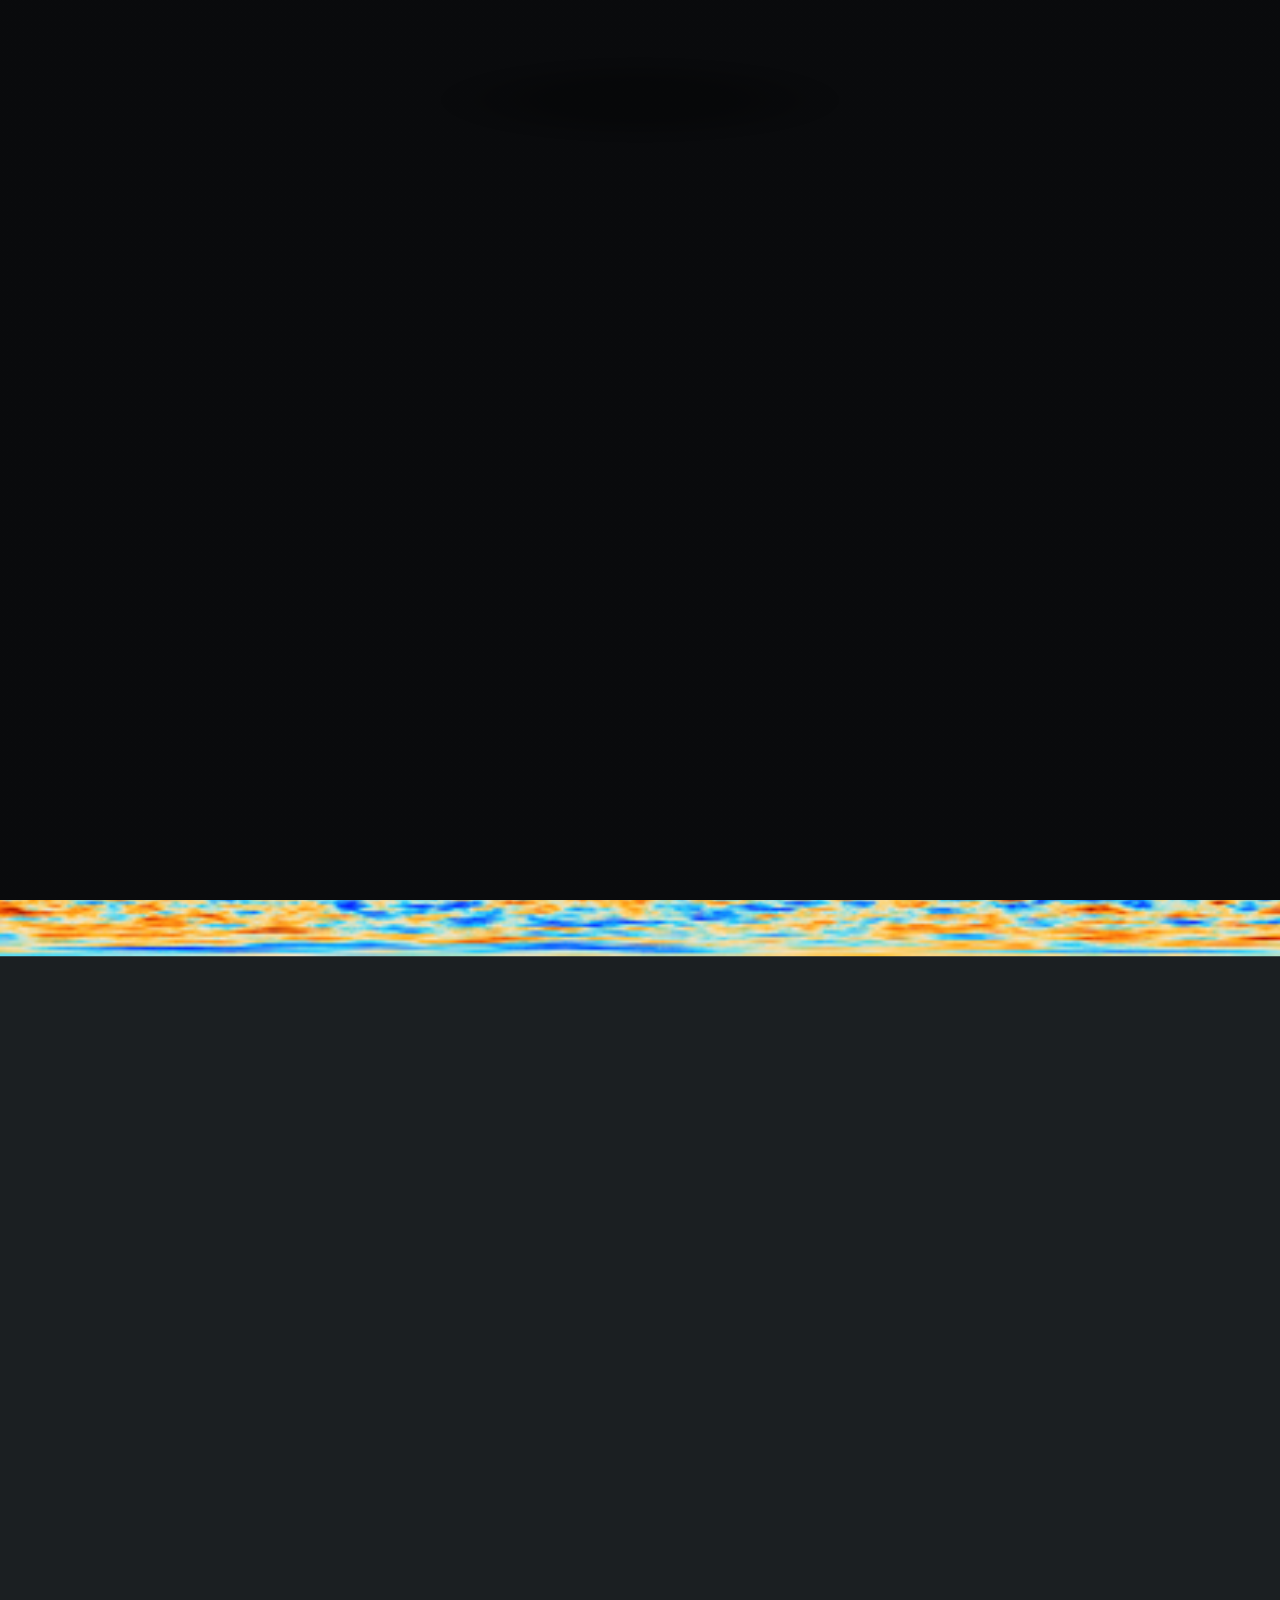
==== index.html @ 03a14742 "fix desciptions" ====
<!DOCTYPE HTML>
<!--
	Dimension by HTML5 UP
	html5up.net | @ajlkn
	Free for personal and commercial use under the CCA 3.0 license (html5up.net/license)
-->
<html>
	<!-- 	This is the "Head" of the HTML document.
		It contains information that isn't displayed on the actual page, but is useful
		for the web browser when loading the page	
	-->
	<head>
		<!-- This is the title of the page. It is the text that appears inside this pages tab in your web browser -->
		<title>Ben Sherwin</title>
		<meta charset="utf-8" />
		<meta name="viewport" content="width=device-width, initial-scale=1, user-scalable=no" />
		<!-- 	This links to this page's CSS, which is contained in the folder assets/css and the file main.css.
			 If you want to edit the styling of this page, you should edit the file assets/css/main.css
			 If you have a new CSS file you'd like to add with custom styling, you should link to it here using:
			 <link rel="stylesheet" href="assets/css/my-new-css-file.css"/> 
		-->
		<link rel="stylesheet" href="assets/css/main.css" />
		<!-- 	In the case that the user's browser does not support JavaScript (unlikely, but possible), the page
			will load a separate set of CSS stylings from the file assets/css/noscript.css
			Any HTML contained inside <noscript></noscript> tags will be loaded in the event that JavaScript is not
			available. 
		-->
		<noscript><link rel="stylesheet" href="assets/css/noscript.css" /></noscript>
	</head>
	<!-- The body is the location where your site's content will go -->
	<body class="is-preload">

			<!-- This "div" wraps around all of our content and just changes how things are layed out -->
			<div id="wrapper">

					<!-- This is where the content that appears on page load exists -->
					<header id="header">
						<!-- This is the main content of the front page -->
						<div class="content">
							<div class="inner">
								<!-- Here is a heading where you can put your name -->
								<h1>
									Ben Sherwin
								</h1>
								<!-- 	Here is an image where you can put a picture of you. 
									You can change the width and height attributes below to change how large
									your image is.

									Try adding "border-radius: 50%;" to the style attribute.
								-->
								<img src="images/ben-sherwin_profilephoto.jpg" style="width:280px; height:280px; object-fit: cover;">
								<!-- 	Here is a paragraph where you can put your position and institution, or
									a short line about yourself.
								-->
								<p>
									Physics PhD Student <br> Stanford University
								</p>
								<!-- Here is a paragraph where you can put a link to your CV -->
								<p>
									<!-- Note you will want to change where this points to! -->
									<a href="Mid_Grad_School_CV_Feb26.pdf" target="_blank">Curriculum Vitae</a>
								</p>
							</div>
						</div>
						<!-- This is the navigation menu -->
						<nav>
							<!-- This element makes an "Unordered List" -->
							<ul>
								<!-- This is a "List Item" -->
								<li>
									<!-- 	Note that this links to #about, which will move the page to wherever
										the element with the id "about" exists.
									-->
									<a href="#about">About Me</a>
								</li>
								<li>
									<a href="#research">Research</a>
								</li>
								<li>
									<a href="#community">Community</a>
								</li>
								<li>
									<a href="#contact">Contact</a>
								</li>
								<!-- 	You can add another button to your navigation menu by adding
									another List Item with a link inside of it.
								-->
								<!-- <li>
									<a href="images/Astronomy.jpg">My CV</a>
								</li> -->
							</ul>
						</nav>
					</header>

					<!-- These are the "cards" that appear when you click the buttons on the main page -->
					<div id="main">
						<!-- 	Here is the "About Me" card. Note it has the id "about", which the previous 
							button links to.
						-->
						<article id="about">
							<h2 class="major">About Me</h2>
							<!-- Here is an image that you can customize for this page -->
							<!-- <span class="image main">
								<img src="images/pic01.jpg" alt=""/>
							</span>
							<!-- Here are three paragraphs where you can fill out information about yourself -->
							<p>
								<!-- Items contained in <b> tags are bolded! -->
								<u><b>Education:</b></u>
								<br>
								Stanford University <br>
								&emsp; &emsp; PhD in Physics (expected 2029) <br>
								&emsp; &emsp; NSF Graduate Research Fellow <br>
								University of Florida <br>
								&emsp; &emsp; Bachelor of Science in Physics, Astrophysics, and Mathematics (2024)<br>
								&emsp; &emsp; <i>magna cum laude</i>
							</p>
							<p>
								<u><b>Research Interests: </b> </u>
								<br> Broadly speaking, I am interested in theoretical and observational cosmology. 
								My primary focus is combining information from the Cosmic Microwave Background (early Universe) with surveys of large-scale structure (late Universe).
								I am a member of the Large Synoptic Survey Telescope (LSST) Dark Energy Science Collaboration. 
							</p>
							<p>
								 <u><b>Publications:</b> </u> <br> 
								<a href="https://scholar.google.com/citations?user=dVmUrdkAAAAJ&hl=en&oi=ao"> Google Scholar</a>
							</p>
							<p>
								<u><b>About Me: </b> </u>
								<br>
								I am a Florida native, born and raised in Tampa, FL. After graduating high school, my identical twin brother and I moved to Gainesville, FL and attended the University of Florida (Go Gators!). 
								At UF, I was a Platinum Presidential Scholar, triple majored in physics, astrophysics, mathematics, and minored in theater. 
								My interest in cosmology formed by researching higher-order statistics for galaxy clustering with Prof. Zack Slepian at UF and spending a summer researching reionization with Prof. John Wise at Georgia Tech.
								
								<p>
								Following my graduation at UF in 2024, I traveled across the country to the other "Bay Area" to attend Stanford University, where I am now working towards my PhD in Physics. 
								I am proud to be a member of the Kavli Institute for Particle Astrophysics and Cosmology (KIPAC), the greatest place in the world to be doing astrophysics (I'm not biased!).
								Outside of work, I love watching the latest movies in theaters, seeing musicals and plays, exploring San Francisco, and solving crossword puzzles. 
								My go-to fun fact is that not only am I a twin, but also both of my parents are!
								</p>
								
								<p>
								If you are interested in working with me or would just like to chat, feel free to reach out!
								</p>
							</p>
						</article>

						<!-- Here is the "Research" card. -->
						<article id="research">
							<h2 class="major">Research</h2>
							
							<p>
								<!-- 	A <br> tag puts in a break so that the text that follows it displays on
									the next line.
								-->
								<u><b>Photometric Redshift Requirements for CMB Lensing x Lyman Break Galaxies</b></u>
								<br>
								 LSST has very strict requirements for photo-z calibration at low redshifts because decades of work have led to very good constraints and modeling at low redshifts. 
								 Higher-redshift cosmology is relatively unconstrained, however, and we can likely still get very interesting science out with relaxed photo-z calibration. 
								 Just how much we can relax our photo-z requirements is still unknown. 
								 The answer to this question will be very impactful for planning out future Lyman Break Galaxies analyses with LSST.
 
								<span class="image main">
								<img src="images/LBG.jpg" alt=""/>
								</span>
							</p>
							<p>
								<u><b>Modified 3x2 Point Analysis</b></u>
								<br>
								The standard 3×2 point analysis combines galaxies into broad lens and source samples and correlates each possible combination of samples (lens-lens, lens-source, source-source).
								By instead splitting galaxies by properties like color or luminosity before the 3×2 analysis, we may break degeneracies and gain extra constraining power.
								Testing how much this improves cosmological information will help guide future LSST large-scale structure analyses.
								<span class="image main">
								<img src="images/3x2.jpg" alt=""/>
								</span>
							</p>
						</article>

						<!-- Here is the "Community" card. -->
						<article id="community">
							<h2 class="major">Community</h2>
							
							<p>
								<u><b>Teaching:</b></u>
								<br>
								<ul>
  								<li>I taught Physics 44 (Electricity and Magnetism Lab) and Physics 16 (The Origin and Development of the Cosmos) and received teaching evaluation socres of 4.7/5 and 5/5, respectively.</li>
  								<li>I mentored Stanford undergraduates through the Directed Reading Program. In this program, I helped students understand a cosmology paper (DESI DR2 BAO results) and gave lectures about introductory cosmology.   </li>
								</ul>
	
							</p>
							<p>
								<u><b>Leadership/Outreach:</b></u>
								<br>
								<ul>
									<li>I am an executive member of the Graduate Students of Applied Physics and Physics organization, where I create social events for students.</li>
									<li>I am a tour guide for SLAC National Accelerator Laboratory, where I give public and educational tours.</li>
									<li>I am an author for Astrobites <a href="https://astrobites.org/"></a>, where I write posts that explain astrophysics papers at an undergradute level.</li>
								</ul>
								
							</p>
							<p>
								<u><b>Equity & Inclusion:</b></u>
								<br>
								<ul>
									<li>I am the program manager of <a href="https://physics.stanford.edu/about/inclusion/stanford-pie">Stanford PIE</a> (Physics Inclusion and Equity), a program that assists underpriviledged undergraduates applying to graduate school.</li>
									<li>I served on a panel for Ethics in Physics, where I discussed multifaceted issues in physics.</li>
									<li>I am part of the <a href="https://prescientist.org/">Letters to a Pre-Scientist program</a>, where I write letters to elementary school students to encourage them to pursue STEM careers.</li>
								</ul>
							</p>
							<span class="image main">
							<img src="images/LN2.jpeg" alt="LN2" width="600" height="800"/>
							</span>
						</article>

						<!-- Here is a the "Contact" card. -->
						<article id="contact">
							<h2 class="major">Contact</h2>
							<p> 
								<u><b>Email:</b></u> sherwinb@stanford.edu
							</p>

							<!-- 	Here are the fancy icons that link to your social media.
								These icons are rendered using Font Awesome fonts, and you can find more icons
								here: https://fontawesome.com/icons
							-->
							<ul class="icons">
								<!-- The Instagram icon -->
								<li>
									<a href="https://www.instagram.com/bsherwin51/" class="icon fa-instagram">
										<span class="label">Instagram</span>
									</a>
								</li>
								<!-- The GitHub icon -->
								<li>
									<a href="https://github.com/bsherwin51" class="icon fa-github">
										<span class="label">GitHub</span>
									</a>
								</li>
								<!-- The Linkedin icon -->
								<li>
									<a href="https://www.linkedin.com/in/ben-sherwin/" class="icon fa-linkedin-square">
										<span class="label">Linkedin</span>
									</a>
								</li>
								<!-- The Email icon -->
								<li>
									<a href="mailto:sherwinb@stanford.edu" class="icon fa-envelope">
										<span class="label">Email</span>
									</a>
								</li>
								<!-- 	We can add a new icon by searching on the Font Awesome website
									for the correct class name and inserting it as a new list item.

									We found "envelope" here: https://fontawesome.com/icons/envelope
								-->
								<!-- <li>
									<a href="#" class="icon fa-envelope">
										<span class="label">Email</span>
									</a>
								</li> -->
							</ul>
						</article>
					</div>

					<!-- This is the footer that appears at the bottom of the page -->
					<footer id="footer">
						<!-- 	You can change "Untitled" to your name to show everyone that
							this is your work.
						-->
						<p class="copyright">&copy; Ben Sherwin Design: <a href="https://html5up.net">HTML5 UP</a>.</p>
					</footer>

			</div>

			<!--	This is the background image of the site.
				All configuration of the background is done with CSS.
				Look in the file assets/css/main.css and search for "#bg" to
				see how this element is styled. Look for comments pointing 
				to where you can set a new background image.
			-->
			<div id="bg"></div>

			<!-- Scripts -->
			<script src="assets/js/jquery.min.js"></script>
			<script src="assets/js/browser.min.js"></script>
			<script src="assets/js/breakpoints.min.js"></script>
			<script src="assets/js/util.js"></script>
			<script src="assets/js/main.js"></script>

	</body>
</html>
---- assets/css/main.css ----
/* This is where the Font Awesome fonts come from */
@import url(font-awesome.min.css);
@import url("https://fonts.googleapis.com/css?family=Source+Sans+Pro:300italic,600italic,300,600");

/*
	Dimension by HTML5 UP
	html5up.net | @ajlkn
	Free for personal and commercial use under the CCA 3.0 license (html5up.net/license)
*/

html, body, div, span, applet, object,
iframe, h1, h2, h3, h4, h5, h6, p, blockquote,
pre, a, abbr, acronym, address, big, cite,
code, del, dfn, em, img, ins, kbd, q, s, samp,
small, strike, strong, sub, sup, tt, var, b,
u, i, center, dl, dt, dd, ol, ul, li, fieldset,
form, label, legend, table, caption, tbody,
tfoot, thead, tr, th, td, article, aside,
canvas, details, embed, figure, figcaption,
footer, header, hgroup, menu, nav, output, ruby,
section, summary, time, mark, audio, video {
	margin: 0;
	padding: 0;
	border: 0;
	font-size: 100%;
	font: inherit;
	vertical-align: baseline;}

article, aside, details, figcaption, figure,
footer, header, hgroup, menu, nav, section {
	display: block;}

body {
	line-height: 1;
}

ol, ul {
	list-style: none;
}

blockquote, q {
	quotes: none;
}

	blockquote:before, blockquote:after, q:before, q:after {
		content: '';
		content: none;
	}

table {
	border-collapse: collapse;
	border-spacing: 0;
}

body {
	-webkit-text-size-adjust: none;
}

mark {
	background-color: transparent;
	color: inherit;
}

input::-moz-focus-inner {
	border: 0;
	padding: 0;
}

input, select, textarea {
	-moz-appearance: none;
	-webkit-appearance: none;
	-ms-appearance: none;
	appearance: none;
}

@-ms-viewport {
	width: device-width;
}

@media screen and (max-width: 480px) {

	html, body {
		min-width: 320px;
	}

}

html {
	box-sizing: border-box;
}

*, *:before, *:after {
	box-sizing: inherit;
}

body {
	background: #1b1f22;
}

	body.is-preload *, body.is-preload *:before, body.is-preload *:after {
		-moz-animation: none !important;
		-webkit-animation: none !important;
		-ms-animation: none !important;
		animation: none !important;
		-moz-transition: none !important;
		-webkit-transition: none !important;
		-ms-transition: none !important;
		transition: none !important;
	}

/* Type */

html {
	font-size: 16pt;
}

	@media screen and (max-width: 1680px) {

		html {
			font-size: 12pt;
		}

	}

	@media screen and (max-width: 736px) {

		html {
			font-size: 11pt;
		}

	}

	@media screen and (max-width: 360px) {

		html {
			font-size: 10pt;
		}

	}

body, input, select, textarea {
	color: #ffffff;
	font-family: "Source Sans Pro", sans-serif;
	font-weight: 300;
	font-size: 1rem;
	line-height: 1.65;
}

/* Here you can change how links (and all of the other basic elements) look */
a {
	-moz-transition: color 0.2s ease-in-out, background-color 0.2s ease-in-out, border-bottom-color 0.2s ease-in-out;
	-webkit-transition: color 0.2s ease-in-out, background-color 0.2s ease-in-out, border-bottom-color 0.2s ease-in-out;
	-ms-transition: color 0.2s ease-in-out, background-color 0.2s ease-in-out, border-bottom-color 0.2s ease-in-out;
	transition: color 0.2s ease-in-out, background-color 0.2s ease-in-out, border-bottom-color 0.2s ease-in-out;
	border-bottom: dotted 1px rgba(255, 255, 255, 0.5);
	text-decoration: none;
	color: inherit;
}

	a:hover {
		border-bottom-color: transparent;
	}

strong, b {
	color: #ffffff;
	font-weight: 600;
}

em, i {
	font-style: italic;
}

p {
	margin: 0 0 2rem 0;
}

h1, h2, h3, h4, h5, h6 {
	color: #ffffff;
	font-weight: 600;
	line-height: 1.5;
	margin: 0 0 1rem 0;
	text-transform: uppercase;
	letter-spacing: 0.2rem;
}

	h1 a, h2 a, h3 a, h4 a, h5 a, h6 a {
		color: inherit;
		text-decoration: none;
	}

	h1.major, h2.major, h3.major, h4.major, h5.major, h6.major {
		border-bottom: solid 1px #ffffff;
		width: -moz-max-content;
		width: -webkit-max-content;
		width: -ms-max-content;
		width: max-content;
		padding-bottom: 0.5rem;
		margin: 0 0 2rem 0;
	}

h1 {
	font-size: 2.25rem;
	line-height: 1.3;
	letter-spacing: 0.5rem;
}

h2 {
	font-size: 1.5rem;
	line-height: 1.4;
	letter-spacing: 0.5rem;
}

h3 {
	font-size: 1rem;
}

h4 {
	font-size: 0.8rem;
}

h5 {
	font-size: 0.7rem;
}

h6 {
	font-size: 0.6rem;
}

/* 	
	media queries (@media) are what make web pages mobile friendly.
   	web pages with media queries "respond" to changes in the webpage width by
   	changing the styling of individual elements.

	When screens render the page with 736 pixels or less of width, then this
	CSS will overwrite the old CSS.

   	See here for more: https://www.w3schools.com/css/css3_mediaqueries_ex.asp
*/
@media screen and (max-width: 736px) {

	h1 {
		font-size: 1.75rem;
		line-height: 1.4;
	}

	h2 {
		font-size: 1.25em;
		line-height: 1.5;
	}

}

sub {
	font-size: 0.8rem;
	position: relative;
	top: 0.5rem;
}

sup {
	font-size: 0.8rem;
	position: relative;
	top: -0.5rem;
}

blockquote {
	border-left: solid 4px #ffffff;
	font-style: italic;
	margin: 0 0 2rem 0;
	padding: 0.5rem 0 0.5rem 2rem;
}

code {
	background: rgba(255, 255, 255, 0.075);
	border-radius: 4px;
	font-family: "Courier New", monospace;
	font-size: 0.9rem;
	margin: 0 0.25rem;
	padding: 0.25rem 0.65rem;
}

pre {
	-webkit-overflow-scrolling: touch;
	font-family: "Courier New", monospace;
	font-size: 0.9rem;
	margin: 0 0 2rem 0;
}

	pre code {
		display: block;
		line-height: 1.75;
		padding: 1rem 1.5rem;
		overflow-x: auto;
	}

hr {
	border: 0;
	border-bottom: solid 1px #ffffff;
	margin: 2.75rem 0;
}

.align-left {
	text-align: left;
}

.align-center {
	text-align: center;
}

.align-right {
	text-align: right;
}

/* Form */

form {
	margin: 0 0 2rem 0;
}

	form > :last-child {
		margin-bottom: 0;
	}

	form > .fields {
		display: -moz-flex;
		display: -webkit-flex;
		display: -ms-flex;
		display: flex;
		-moz-flex-wrap: wrap;
		-webkit-flex-wrap: wrap;
		-ms-flex-wrap: wrap;
		flex-wrap: wrap;
		width: calc(100% + 3rem);
		margin: -1.5rem 0 2rem -1.5rem;
	}

		form > .fields > .field {
			-moz-flex-grow: 0;
			-webkit-flex-grow: 0;
			-ms-flex-grow: 0;
			flex-grow: 0;
			-moz-flex-shrink: 0;
			-webkit-flex-shrink: 0;
			-ms-flex-shrink: 0;
			flex-shrink: 0;
			padding: 1.5rem 0 0 1.5rem;
			width: calc(100% - 1.5rem);
		}

			form > .fields > .field.half {
				width: calc(50% - 0.75rem);
			}

			form > .fields > .field.third {
				width: calc(100%/3 - 0.5rem);
			}

			form > .fields > .field.quarter {
				width: calc(25% - 0.375rem);
			}

	@media screen and (max-width: 480px) {

		form > .fields {
			width: calc(100% + 3rem);
			margin: -1.5rem 0 2rem -1.5rem;
		}

			form > .fields > .field {
				padding: 1.5rem 0 0 1.5rem;
				width: calc(100% - 1.5rem);
			}

				form > .fields > .field.half {
					width: calc(100% - 1.5rem);
				}

				form > .fields > .field.third {
					width: calc(100% - 1.5rem);
				}

				form > .fields > .field.quarter {
					width: calc(100% - 1.5rem);
				}

	}

label {
	color: #ffffff;
	display: block;
	font-size: 0.8rem;
	font-weight: 300;
	letter-spacing: 0.2rem;
	line-height: 1.5;
	margin: 0 0 1rem 0;
	text-transform: uppercase;
}

input[type="text"],
input[type="password"],
input[type="email"],
input[type="tel"],
select,
textarea {
	-moz-appearance: none;
	-webkit-appearance: none;
	-ms-appearance: none;
	appearance: none;
	-moz-transition: border-color 0.2s ease-in-out, box-shadow 0.2s ease-in-out, background-color 0.2s ease-in-out;
	-webkit-transition: border-color 0.2s ease-in-out, box-shadow 0.2s ease-in-out, background-color 0.2s ease-in-out;
	-ms-transition: border-color 0.2s ease-in-out, box-shadow 0.2s ease-in-out, background-color 0.2s ease-in-out;
	transition: border-color 0.2s ease-in-out, box-shadow 0.2s ease-in-out, background-color 0.2s ease-in-out;
	background-color: transparent;
	border-radius: 4px;
	border: solid 1px #ffffff;
	color: inherit;
	display: block;
	outline: 0;
	padding: 0 1rem;
	text-decoration: none;
	width: 100%;
}

	input[type="text"]:invalid,
	input[type="password"]:invalid,
	input[type="email"]:invalid,
	input[type="tel"]:invalid,
	select:invalid,
	textarea:invalid {
		box-shadow: none;
	}

	input[type="text"]:focus,
	input[type="password"]:focus,
	input[type="email"]:focus,
	input[type="tel"]:focus,
	select:focus,
	textarea:focus {
		background: rgba(255, 255, 255, 0.075);
		border-color: #ffffff;
		box-shadow: 0 0 0 1px #ffffff;
	}

select {
	background-image: url("data:image/svg+xml;charset=utf8,%3Csvg xmlns='http://www.w3.org/2000/svg' width='40' height='40' preserveAspectRatio='none' viewBox='0 0 40 40'%3E%3Cpath d='M9.4,12.3l10.4,10.4l10.4-10.4c0.2-0.2,0.5-0.4,0.9-0.4c0.3,0,0.6,0.1,0.9,0.4l3.3,3.3c0.2,0.2,0.4,0.5,0.4,0.9 c0,0.4-0.1,0.6-0.4,0.9L20.7,31.9c-0.2,0.2-0.5,0.4-0.9,0.4c-0.3,0-0.6-0.1-0.9-0.4L4.3,17.3c-0.2-0.2-0.4-0.5-0.4-0.9 c0-0.4,0.1-0.6,0.4-0.9l3.3-3.3c0.2-0.2,0.5-0.4,0.9-0.4S9.1,12.1,9.4,12.3z' fill='%23ffffff' /%3E%3C/svg%3E");
	background-size: 1.25rem;
	background-repeat: no-repeat;
	background-position: calc(100% - 1rem) center;
	height: 2.75rem;
	padding-right: 2.75rem;
	text-overflow: ellipsis;
}

	select option {
		color: #ffffff;
		background: #1b1f22;
	}

	select:focus::-ms-value {
		background-color: transparent;
	}

	select::-ms-expand {
		display: none;
	}

input[type="text"],
input[type="password"],
input[type="email"],
select {
	height: 2.75rem;
}

textarea {
	padding: 0.75rem 1rem;
}

input[type="checkbox"],
input[type="radio"] {
	-moz-appearance: none;
	-webkit-appearance: none;
	-ms-appearance: none;
	appearance: none;
	display: block;
	float: left;
	margin-right: -2rem;
	opacity: 0;
	width: 1rem;
	z-index: -1;
}

	input[type="checkbox"] + label,
	input[type="radio"] + label {
		text-decoration: none;
		-moz-user-select: none;
		-webkit-user-select: none;
		-ms-user-select: none;
		user-select: none;
		color: #ffffff;
		cursor: pointer;
		display: inline-block;
		font-size: 0.8rem;
		font-weight: 300;
		margin: 0 0 0.5rem 0;
		padding-left: 2.65rem;
		padding-right: 0.75rem;
		position: relative;
	}

		input[type="checkbox"] + label:before,
		input[type="radio"] + label:before {
			-moz-osx-font-smoothing: grayscale;
			-webkit-font-smoothing: antialiased;
			font-family: FontAwesome;
			font-style: normal;
			font-weight: normal;
			text-transform: none !important;
		}

		input[type="checkbox"] + label:before,
		input[type="radio"] + label:before {
			-moz-transition: border-color 0.2s ease-in-out, box-shadow 0.2s ease-in-out, background-color 0.2s ease-in-out;
			-webkit-transition: border-color 0.2s ease-in-out, box-shadow 0.2s ease-in-out, background-color 0.2s ease-in-out;
			-ms-transition: border-color 0.2s ease-in-out, box-shadow 0.2s ease-in-out, background-color 0.2s ease-in-out;
			transition: border-color 0.2s ease-in-out, box-shadow 0.2s ease-in-out, background-color 0.2s ease-in-out;
			border-radius: 4px;
			border: solid 1px #ffffff;
			content: '';
			display: inline-block;
			height: 1.65rem;
			left: 0;
			line-height: calc(1.58125rem + 0em);
			position: absolute;
			text-align: center;
			top: -0.125rem;
			width: 1.65rem;
		}

	input[type="checkbox"]:checked + label:before,
	input[type="radio"]:checked + label:before {
		background: #ffffff !important;
		border-color: #ffffff !important;
		color: #1b1f22;
		content: '\f00c';
	}

	input[type="checkbox"]:focus + label:before,
	input[type="radio"]:focus + label:before {
		background: rgba(255, 255, 255, 0.075);
		border-color: #ffffff;
		box-shadow: 0 0 0 1px #ffffff;
	}

input[type="checkbox"] + label:before {
	border-radius: 4px;
}

input[type="radio"] + label:before {
	border-radius: 100%;
}

::-webkit-input-placeholder {
	color: rgba(255, 255, 255, 0.5) !important;
	opacity: 1.0;
}

:-moz-placeholder {
	color: rgba(255, 255, 255, 0.5) !important;
	opacity: 1.0;
}

::-moz-placeholder {
	color: rgba(255, 255, 255, 0.5) !important;
	opacity: 1.0;
}

:-ms-input-placeholder {
	color: rgba(255, 255, 255, 0.5) !important;
	opacity: 1.0;
}

.formerize-placeholder {
	color: rgba(255, 255, 255, 0.5) !important;
	opacity: 1.0;
}

/* Box */

.box {
	border-radius: 4px;
	border: solid 1px #ffffff;
	margin-bottom: 2rem;
	padding: 1.5em;
}

	.box > :last-child,
	.box > :last-child > :last-child,
	.box > :last-child > :last-child > :last-child {
		margin-bottom: 0;
	}

	.box.alt {
		border: 0;
		border-radius: 0;
		padding: 0;
	}

/* This changes what the icons look like */
.icon {
	text-decoration: none;
	border-bottom: none;
	position: relative;
}

	.icon:before {
		-moz-osx-font-smoothing: grayscale;
		-webkit-font-smoothing: antialiased;
		font-family: FontAwesome;
		font-style: normal;
		font-weight: normal;
		text-transform: none !important;
	}

	.icon > .label {
		display: none;
	}

/* This changes what an image looks like */
.image {
	border-radius: 4px;
	border: 0;
	display: inline-block;
	position: relative;
}

	.image:before {
		pointer-events: none;
		background-image: url("../../images/overlay.png");
		background-color: rgba(19, 21, 25, 0.5);
		border-radius: 4px;
		content: '';
		display: block;
		height: 100%;
		left: 0;
		opacity: 0.5;
		position: absolute;
		top: 0;
		width: 100%;
	}

	.image img {
		border-radius: 4px;
		display: block;
	}

	.image.left, .image.right {
		max-width: 40%;
	}

		.image.left img, .image.right img {
			width: 100%;
		}

	.image.left {
		float: left;
		padding: 0 1.5em 1em 0;
		top: 0.25em;
	}

	.image.right {
		float: right;
		padding: 0 0 1em 1.5em;
		top: 0.25em;
	}

	.image.fit {
		display: block;
		margin: 0 0 2rem 0;
		width: 100%;
	}

		.image.fit img {
			width: 100%;
		}

	.image.main {
		display: block;
		margin: 2.5rem 0;
		width: 100%;
	}

		.image.main img {
			width: 100%;
		}

	@media screen and (max-width: 736px) {

		.image.main {
			margin: 2rem 0;
		}

	}

	@media screen and (max-width: 480px) {

		.image.main {
			margin: 1.5rem 0;
		}

	}

/* List */

ol {
	list-style: decimal;
	margin: 0 0 2rem 0;
	padding-left: 1.25em;
}

	ol li {
		padding-left: 0.25em;
	}

ul {
	list-style: disc;
	margin: 0 0 2rem 0;
	padding-left: 1em;
}

	ul li {
		padding-left: 0.5em;
	}

	ul.alt {
		list-style: none;
		padding-left: 0;
	}

		ul.alt li {
			border-top: solid 1px #ffffff;
			padding: 0.5em 0;
		}

			ul.alt li:first-child {
				border-top: 0;
				padding-top: 0;
			}

dl {
	margin: 0 0 2rem 0;
}

	dl dt {
		display: block;
		font-weight: 600;
		margin: 0 0 1rem 0;
	}

	dl dd {
		margin-left: 2rem;
	}

/* Actions */

ul.actions {
	display: -moz-flex;
	display: -webkit-flex;
	display: -ms-flex;
	display: flex;
	cursor: default;
	list-style: none;
	margin-left: -1rem;
	padding-left: 0;
}

	ul.actions li {
		padding: 0 0 0 1rem;
		vertical-align: middle;
	}

	ul.actions.special {
		-moz-justify-content: center;
		-webkit-justify-content: center;
		-ms-justify-content: center;
		justify-content: center;
		width: 100%;
		margin-left: 0;
	}

		ul.actions.special li:first-child {
			padding-left: 0;
		}

	ul.actions.stacked {
		-moz-flex-direction: column;
		-webkit-flex-direction: column;
		-ms-flex-direction: column;
		flex-direction: column;
		margin-left: 0;
	}

		ul.actions.stacked li {
			padding: 1.3rem 0 0 0;
		}

			ul.actions.stacked li:first-child {
				padding-top: 0;
			}

	ul.actions.fit {
		width: calc(100% + 1rem);
	}

		ul.actions.fit li {
			-moz-flex-grow: 1;
			-webkit-flex-grow: 1;
			-ms-flex-grow: 1;
			flex-grow: 1;
			-moz-flex-shrink: 1;
			-webkit-flex-shrink: 1;
			-ms-flex-shrink: 1;
			flex-shrink: 1;
			width: 100%;
		}

			ul.actions.fit li > * {
				width: 100%;
			}

		ul.actions.fit.stacked {
			width: 100%;
		}

	@media screen and (max-width: 480px) {

		ul.actions:not(.fixed) {
			-moz-flex-direction: column;
			-webkit-flex-direction: column;
			-ms-flex-direction: column;
			flex-direction: column;
			margin-left: 0;
			width: 100% !important;
		}

			ul.actions:not(.fixed) li {
				-moz-flex-grow: 1;
				-webkit-flex-grow: 1;
				-ms-flex-grow: 1;
				flex-grow: 1;
				-moz-flex-shrink: 1;
				-webkit-flex-shrink: 1;
				-ms-flex-shrink: 1;
				flex-shrink: 1;
				padding: 1rem 0 0 0;
				text-align: center;
				width: 100%;
			}

				ul.actions:not(.fixed) li > * {
					width: 100%;
				}

				ul.actions:not(.fixed) li:first-child {
					padding-top: 0;
				}

				ul.actions:not(.fixed) li input[type="submit"],
				ul.actions:not(.fixed) li input[type="reset"],
				ul.actions:not(.fixed) li input[type="button"],
				ul.actions:not(.fixed) li button,
				ul.actions:not(.fixed) li .button {
					width: 100%;
				}

					ul.actions:not(.fixed) li input[type="submit"].icon:before,
					ul.actions:not(.fixed) li input[type="reset"].icon:before,
					ul.actions:not(.fixed) li input[type="button"].icon:before,
					ul.actions:not(.fixed) li button.icon:before,
					ul.actions:not(.fixed) li .button.icon:before {
						margin-left: -0.5em;
					}

	}

/* This changes what icons inside of an unordered list (ul) look like */
ul.icons {
	cursor: default;
	list-style: none;
	padding-left: 0;
}

	ul.icons li {
		display: inline-block;
		padding: 0 0.75em 0 0;
	}

		ul.icons li:last-child {
			padding-right: 0;
		}

		ul.icons li a {
			border-radius: 100%;
			box-shadow: inset 0 0 0 1px #ffffff;
			display: inline-block;
			height: 2.25rem;
			line-height: 2.25rem;
			text-align: center;
			width: 2.25rem;
		}

			ul.icons li a:hover {
				background-color: rgba(255, 255, 255, 0.075);
			}

			ul.icons li a:active {
				background-color: rgba(255, 255, 255, 0.175);
			}

/* Table */

.table-wrapper {
	-webkit-overflow-scrolling: touch;
	overflow-x: auto;
}

table {
	margin: 0 0 2rem 0;
	width: 100%;
}

	table tbody tr {
		border: solid 1px #ffffff;
		border-left: 0;
		border-right: 0;
	}

		table tbody tr:nth-child(2n + 1) {
			background-color: rgba(255, 255, 255, 0.075);
		}

	table td {
		padding: 0.75em 0.75em;
	}

	table th {
		color: #ffffff;
		font-size: 0.9em;
		font-weight: 600;
		padding: 0 0.75em 0.75em 0.75em;
		text-align: left;
	}

	table thead {
		border-bottom: solid 2px #ffffff;
	}

	table tfoot {
		border-top: solid 2px #ffffff;
	}

	table.alt {
		border-collapse: separate;
	}

		table.alt tbody tr td {
			border: solid 1px #ffffff;
			border-left-width: 0;
			border-top-width: 0;
		}

			table.alt tbody tr td:first-child {
				border-left-width: 1px;
			}

		table.alt tbody tr:first-child td {
			border-top-width: 1px;
		}

		table.alt thead {
			border-bottom: 0;
		}

		table.alt tfoot {
			border-top: 0;
		}

/* Button */

input[type="submit"],
input[type="reset"],
input[type="button"],
button,
.button {
	-moz-appearance: none;
	-webkit-appearance: none;
	-ms-appearance: none;
	appearance: none;
	-moz-transition: background-color 0.2s ease-in-out, color 0.2s ease-in-out;
	-webkit-transition: background-color 0.2s ease-in-out, color 0.2s ease-in-out;
	-ms-transition: background-color 0.2s ease-in-out, color 0.2s ease-in-out;
	transition: background-color 0.2s ease-in-out, color 0.2s ease-in-out;
	background-color: transparent;
	border-radius: 4px;
	border: 0;
	box-shadow: inset 0 0 0 1px #ffffff;
	color: #ffffff !important;
	cursor: pointer;
	display: inline-block;
	font-size: 0.8rem;
	font-weight: 300;
	height: 2.75rem;
	letter-spacing: 0.2rem;
	line-height: 2.75rem;
	outline: 0;
	padding: 0 1.25rem 0 1.35rem;
	text-align: center;
	text-decoration: none;
	text-transform: uppercase;
	white-space: nowrap;
}

	input[type="submit"]:hover,
	input[type="reset"]:hover,
	input[type="button"]:hover,
	button:hover,
	.button:hover {
		background-color: rgba(255, 255, 255, 0.075);
	}

	input[type="submit"]:active,
	input[type="reset"]:active,
	input[type="button"]:active,
	button:active,
	.button:active {
		background-color: rgba(255, 255, 255, 0.175);
	}

	input[type="submit"].icon:before,
	input[type="reset"].icon:before,
	input[type="button"].icon:before,
	button.icon:before,
	.button.icon:before {
		margin-right: 0.5em;
	}

	input[type="submit"].fit,
	input[type="reset"].fit,
	input[type="button"].fit,
	button.fit,
	.button.fit {
		width: 100%;
	}

	input[type="submit"].small,
	input[type="reset"].small,
	input[type="button"].small,
	button.small,
	.button.small {
		font-size: 0.6rem;
		height: 2.0625rem;
		line-height: 2.0625rem;
	}

	input[type="submit"].primary,
	input[type="reset"].primary,
	input[type="button"].primary,
	button.primary,
	.button.primary {
		background-color: #ffffff;
		color: #1b1f22 !important;
		font-weight: 600;
	}

	input[type="submit"].disabled, input[type="submit"]:disabled,
	input[type="reset"].disabled,
	input[type="reset"]:disabled,
	input[type="button"].disabled,
	input[type="button"]:disabled,
	button.disabled,
	button:disabled,
	.button.disabled,
	.button:disabled {
		pointer-events: none;
		cursor: default;
		opacity: 0.25;
	}

input[type="submit"],
input[type="reset"],
input[type="button"],
button {
	line-height: calc(2.75rem - 2px);
}

/* This changes what the background of your site looks like */
#bg {
	-moz-transform: scale(1.0);
	-webkit-transform: scale(1.0);
	-ms-transform: scale(1.0);
	transform: scale(1.0);
	-webkit-backface-visibility: hidden;
	position: fixed;
	top: 0;
	left: 0;
	width: 100%;
	height: 100vh;
	z-index: 1;
}

	#bg:before, #bg:after {
		content: '';
		display: block;
		position: absolute;
		top: 0;
		left: 0;
		width: 100%;
		height: 100%;
	}

	/* This sets the image the overlay on the background */
	#bg:before {
		-moz-transition: background-color 2.5s ease-in-out;
		-webkit-transition: background-color 2.5s ease-in-out;
		-ms-transition: background-color 2.5s ease-in-out;
		transition: background-color 2.5s ease-in-out;
		-moz-transition-delay: 0.75s;
		-webkit-transition-delay: 0.75s;
		-ms-transition-delay: 0.75s;
		transition-delay: 0.75s;
		background-image: linear-gradient(to top, rgba(19, 21, 25, 0.5), rgba(19, 21, 25, 0.5)), url("../../images/CMB.png");
		background-size: auto, 256px 256px;
		background-position: center, center;
		background-repeat: no-repeat, repeat;
		/* This sets the order of rendering. This will sit on top of all elements with z-index < 2 */
		z-index: 2;
	}

	/* This sets the content of the actual background */
	#bg:after {
		-moz-transform: scale(1.125);
		-webkit-transform: scale(1.125);
		-ms-transform: scale(1.125);
		transform: scale(1.125);
		-moz-transition: -moz-transform 0.325s ease-in-out, -moz-filter 0.325s ease-in-out;
		-webkit-transition: -webkit-transform 0.325s ease-in-out, -webkit-filter 0.325s ease-in-out;
		-ms-transition: -ms-transform 0.325s ease-in-out, -ms-filter 0.325s ease-in-out;
		transition: transform 0.325s ease-in-out, filter 0.325s ease-in-out;
		/* We can change the background image here. */
		background-image: url("../../images/CMB.jpg");
		background-position: center;
		background-size: cover;
		background-repeat: no-repeat;
		/* This sets the order of rendering. This will sit behind all elements with z-index > 1 */
		z-index: 1;
	}

	body.is-article-visible #bg:after {
		-moz-transform: scale(1.0825);
		-webkit-transform: scale(1.0825);
		-ms-transform: scale(1.0825);
		transform: scale(1.0825);
		-moz-filter: blur(0.2rem);
		-webkit-filter: blur(0.2rem);
		-ms-filter: blur(0.2rem);
		filter: blur(0.2rem);
	}

	body.is-preload #bg:before {
		background-color: #000000;
	}

/* Wrapper */

#wrapper {
	display: -moz-flex;
	display: -webkit-flex;
	display: -ms-flex;
	display: flex;
	-moz-flex-direction: column;
	-webkit-flex-direction: column;
	-ms-flex-direction: column;
	flex-direction: column;
	-moz-align-items: center;
	-webkit-align-items: center;
	-ms-align-items: center;
	align-items: center;
	-moz-justify-content: space-between;
	-webkit-justify-content: space-between;
	-ms-justify-content: space-between;
	justify-content: space-between;
	position: relative;
	min-height: 100vh;
	width: 100%;
	padding: 4rem 2rem;
	z-index: 3;
}

	#wrapper:before {
		content: '';
		display: block;
	}

	@media screen and (max-width: 1680px) {

		#wrapper {
			padding: 3rem 2rem;
		}

	}

	@media screen and (max-width: 736px) {

		#wrapper {
			padding: 2rem 1rem;
		}

	}

	@media screen and (max-width: 480px) {

		#wrapper {
			padding: 1rem;
		}

	}

/* Header */

#header {
	display: -moz-flex;
	display: -webkit-flex;
	display: -ms-flex;
	display: flex;
	-moz-flex-direction: column;
	-webkit-flex-direction: column;
	-ms-flex-direction: column;
	flex-direction: column;
	-moz-align-items: center;
	-webkit-align-items: center;
	-ms-align-items: center;
	align-items: center;
	-moz-transition: -moz-transform 0.325s ease-in-out, -moz-filter 0.325s ease-in-out, opacity 0.325s ease-in-out;
	-webkit-transition: -webkit-transform 0.325s ease-in-out, -webkit-filter 0.325s ease-in-out, opacity 0.325s ease-in-out;
	-ms-transition: -ms-transform 0.325s ease-in-out, -ms-filter 0.325s ease-in-out, opacity 0.325s ease-in-out;
	transition: transform 0.325s ease-in-out, filter 0.325s ease-in-out, opacity 0.325s ease-in-out;
	background-image: -moz-radial-gradient(rgba(0, 0, 0, 0.25) 25%, rgba(0, 0, 0, 0) 55%);
	background-image: -webkit-radial-gradient(rgba(0, 0, 0, 0.25) 25%, rgba(0, 0, 0, 0) 55%);
	background-image: -ms-radial-gradient(rgba(0, 0, 0, 0.25) 25%, rgba(0, 0, 0, 0) 55%);
	background-image: radial-gradient(rgba(0, 0, 0, 0.25) 25%, rgba(0, 0, 0, 0) 55%);
	max-width: 100%;
	text-align: center;
}

	#header > * {
		-moz-transition: opacity 0.325s ease-in-out;
		-webkit-transition: opacity 0.325s ease-in-out;
		-ms-transition: opacity 0.325s ease-in-out;
		transition: opacity 0.325s ease-in-out;
		position: relative;
		margin-top: 3.5rem;
	}

		#header > *:before {
			content: '';
			display: block;
			position: absolute;
			top: calc(-3.5rem - 1px);
			left: calc(50% - 1px);
			width: 1px;
			height: calc(3.5rem + 1px);
			background: #ffffff;
		}

	#header > :first-child {
		margin-top: 0;
	}

		#header > :first-child:before {
			display: none;
		}

	#header .logo {
		width: 5.5rem;
		height: 5.5rem;
		line-height: 5.5rem;
		border: solid 1px #ffffff;
		border-radius: 100%;
	}

		#header .logo .icon:before {
			font-size: 2rem;
		}

	#header .content {
		border-style: solid;
		border-color: #ffffff;
		border-top-width: 1px;
		border-bottom-width: 1px;
		max-width: 100%;
	}

		#header .content .inner {
			-moz-transition: max-height 0.75s ease, padding 0.75s ease, opacity 0.325s ease-in-out;
			-webkit-transition: max-height 0.75s ease, padding 0.75s ease, opacity 0.325s ease-in-out;
			-ms-transition: max-height 0.75s ease, padding 0.75s ease, opacity 0.325s ease-in-out;
			transition: max-height 0.75s ease, padding 0.75s ease, opacity 0.325s ease-in-out;
			-moz-transition-delay: 0.25s;
			-webkit-transition-delay: 0.25s;
			-ms-transition-delay: 0.25s;
			transition-delay: 0.25s;
			padding: 3rem 2rem;
			max-height: 40rem;
			overflow: hidden;
		}

			#header .content .inner > :last-child {
				margin-bottom: 0;
			}

		#header .content p {
			text-transform: uppercase;
			letter-spacing: 0.2rem;
			font-size: 0.8rem;
			line-height: 2;
		}

	#header nav ul {
		display: -moz-flex;
		display: -webkit-flex;
		display: -ms-flex;
		display: flex;
		margin-bottom: 0;
		list-style: none;
		padding-left: 0;
		border: solid 1px #ffffff;
		border-radius: 4px;
	}

		#header nav ul li {
			padding-left: 0;
			border-left: solid 1px #ffffff;
		}

			#header nav ul li:first-child {
				border-left: 0;
			}

			#header nav ul li a {
				display: block;
				min-width: 7.5rem;
				height: 2.75rem;
				line-height: 2.75rem;
				padding: 0 1.25rem 0 1.45rem;
				text-transform: uppercase;
				letter-spacing: 0.2rem;
				font-size: 0.8rem;
				border-bottom: 0;
			}

				#header nav ul li a:hover {
					background-color: rgba(255, 255, 255, 0.075);
				}

				#header nav ul li a:active {
					background-color: rgba(255, 255, 255, 0.175);
				}

	#header nav.use-middle:after {
		content: '';
		display: block;
		position: absolute;
		top: 0;
		left: calc(50% - 1px);
		width: 1px;
		height: 100%;
		background: #ffffff;
	}

	#header nav.use-middle ul li.is-middle {
		border-left: 0;
	}

	body.is-article-visible #header {
		-moz-transform: scale(0.95);
		-webkit-transform: scale(0.95);
		-ms-transform: scale(0.95);
		transform: scale(0.95);
		-moz-filter: blur(0.1rem);
		-webkit-filter: blur(0.1rem);
		-ms-filter: blur(0.1rem);
		filter: blur(0.1rem);
		opacity: 0;
	}

	body.is-preload #header {
		-moz-filter: blur(0.125rem);
		-webkit-filter: blur(0.125rem);
		-ms-filter: blur(0.125rem);
		filter: blur(0.125rem);
	}

		body.is-preload #header > * {
			opacity: 0;
		}

		body.is-preload #header .content .inner {
			max-height: 0;
			padding-top: 0;
			padding-bottom: 0;
			opacity: 0;
		}

	@media screen and (max-width: 980px) {

		#header .content p br {
			display: none;
		}

	}

	@media screen and (max-width: 736px) {

		#header > * {
			margin-top: 2rem;
		}

			#header > *:before {
				top: calc(-2rem - 1px);
				height: calc(2rem + 1px);
			}

		#header .logo {
			width: 4.75rem;
			height: 4.75rem;
			line-height: 4.75rem;
		}

			#header .logo .icon:before {
				font-size: 1.75rem;
			}

		#header .content .inner {
			padding: 2.5rem 1rem;
		}

		#header .content p {
			line-height: 1.875;
		}

	}

	@media screen and (max-width: 480px) {

		#header {
			padding: 1.5rem 0;
		}

			#header .content .inner {
				padding: 2.5rem 0;
			}

			#header nav ul {
				-moz-flex-direction: column;
				-webkit-flex-direction: column;
				-ms-flex-direction: column;
				flex-direction: column;
				min-width: 10rem;
				max-width: 100%;
			}

				#header nav ul li {
					border-left: 0;
					border-top: solid 1px #ffffff;
				}

					#header nav ul li:first-child {
						border-top: 0;
					}

					#header nav ul li a {
						height: 3rem;
						line-height: 3rem;
						min-width: 0;
						width: 100%;
					}

			#header nav.use-middle:after {
				display: none;
			}

	}

/* Main */

#main {
	-moz-flex-grow: 1;
	-webkit-flex-grow: 1;
	-ms-flex-grow: 1;
	flex-grow: 1;
	-moz-flex-shrink: 1;
	-webkit-flex-shrink: 1;
	-ms-flex-shrink: 1;
	flex-shrink: 1;
	display: -moz-flex;
	display: -webkit-flex;
	display: -ms-flex;
	display: flex;
	-moz-align-items: center;
	-webkit-align-items: center;
	-ms-align-items: center;
	align-items: center;
	-moz-justify-content: center;
	-webkit-justify-content: center;
	-ms-justify-content: center;
	justify-content: center;
	-moz-flex-direction: column;
	-webkit-flex-direction: column;
	-ms-flex-direction: column;
	flex-direction: column;
	position: relative;
	max-width: 100%;
	z-index: 3;
}

	#main article {
		-moz-transform: translateY(0.25rem);
		-webkit-transform: translateY(0.25rem);
		-ms-transform: translateY(0.25rem);
		transform: translateY(0.25rem);
		-moz-transition: opacity 0.325s ease-in-out, -moz-transform 0.325s ease-in-out;
		-webkit-transition: opacity 0.325s ease-in-out, -webkit-transform 0.325s ease-in-out;
		-ms-transition: opacity 0.325s ease-in-out, -ms-transform 0.325s ease-in-out;
		transition: opacity 0.325s ease-in-out, transform 0.325s ease-in-out;
		padding: 4.5rem 2.5rem 1.5rem 2.5rem ;
		position: relative;
		width: 40rem;
		max-width: 100%;
		background-color: rgba(27, 31, 34, 0.85);
		border-radius: 4px;
		opacity: 0;
	}

		#main article.active {
			-moz-transform: translateY(0);
			-webkit-transform: translateY(0);
			-ms-transform: translateY(0);
			transform: translateY(0);
			opacity: 1;
		}

		#main article .close {
			display: block;
			position: absolute;
			top: 0;
			right: 0;
			width: 4rem;
			height: 4rem;
			cursor: pointer;
			text-indent: 4rem;
			overflow: hidden;
			white-space: nowrap;
		}

			#main article .close:before {
				-moz-transition: background-color 0.2s ease-in-out;
				-webkit-transition: background-color 0.2s ease-in-out;
				-ms-transition: background-color 0.2s ease-in-out;
				transition: background-color 0.2s ease-in-out;
				content: '';
				display: block;
				position: absolute;
				top: 0.75rem;
				left: 0.75rem;
				width: 2.5rem;
				height: 2.5rem;
				border-radius: 100%;
				background-position: center;
				background-image: url("data:image/svg+xml;charset=utf8,%3Csvg xmlns='http://www.w3.org/2000/svg' xmlns:xlink='http://www.w3.org/1999/xlink' width='20px' height='20px' viewBox='0 0 20 20' zoomAndPan='disable'%3E%3Cstyle%3Eline %7B stroke: %23ffffff%3B stroke-width: 1%3B %7D%3C/style%3E%3Cline x1='2' y1='2' x2='18' y2='18' /%3E%3Cline x1='18' y1='2' x2='2' y2='18' /%3E%3C/svg%3E");
				background-size: 20px 20px;
				background-repeat: no-repeat;
			}

			#main article .close:hover:before {
				background-color: rgba(255, 255, 255, 0.075);
			}

			#main article .close:active:before {
				background-color: rgba(255, 255, 255, 0.175);
			}

	@media screen and (max-width: 736px) {

		#main article {
			padding: 3.5rem 2rem 0.5rem 2rem ;
		}

			#main article .close:before {
				top: 0.875rem;
				left: 0.875rem;
				width: 2.25rem;
				height: 2.25rem;
				background-size: 14px 14px;
			}

	}

	@media screen and (max-width: 480px) {

		#main article {
			padding: 3rem 1.5rem 0.5rem 1.5rem ;
		}

	}

/* Footer */

#footer {
	-moz-transition: -moz-transform 0.325s ease-in-out, -moz-filter 0.325s ease-in-out, opacity 0.325s ease-in-out;
	-webkit-transition: -webkit-transform 0.325s ease-in-out, -webkit-filter 0.325s ease-in-out, opacity 0.325s ease-in-out;
	-ms-transition: -ms-transform 0.325s ease-in-out, -ms-filter 0.325s ease-in-out, opacity 0.325s ease-in-out;
	transition: transform 0.325s ease-in-out, filter 0.325s ease-in-out, opacity 0.325s ease-in-out;
	width: 100%;
	max-width: 100%;
	margin-top: 2rem;
	text-align: center;
}

	#footer .copyright {
		letter-spacing: 0.2rem;
		font-size: 0.6rem;
		opacity: 0.75;
		margin-bottom: 0;
		text-transform: uppercase;
	}

	body.is-article-visible #footer {
		-moz-transform: scale(0.95);
		-webkit-transform: scale(0.95);
		-ms-transform: scale(0.95);
		transform: scale(0.95);
		-moz-filter: blur(0.1rem);
		-webkit-filter: blur(0.1rem);
		-ms-filter: blur(0.1rem);
		filter: blur(0.1rem);
		opacity: 0;
	}

	body.is-preload #footer {
		opacity: 0;
	}
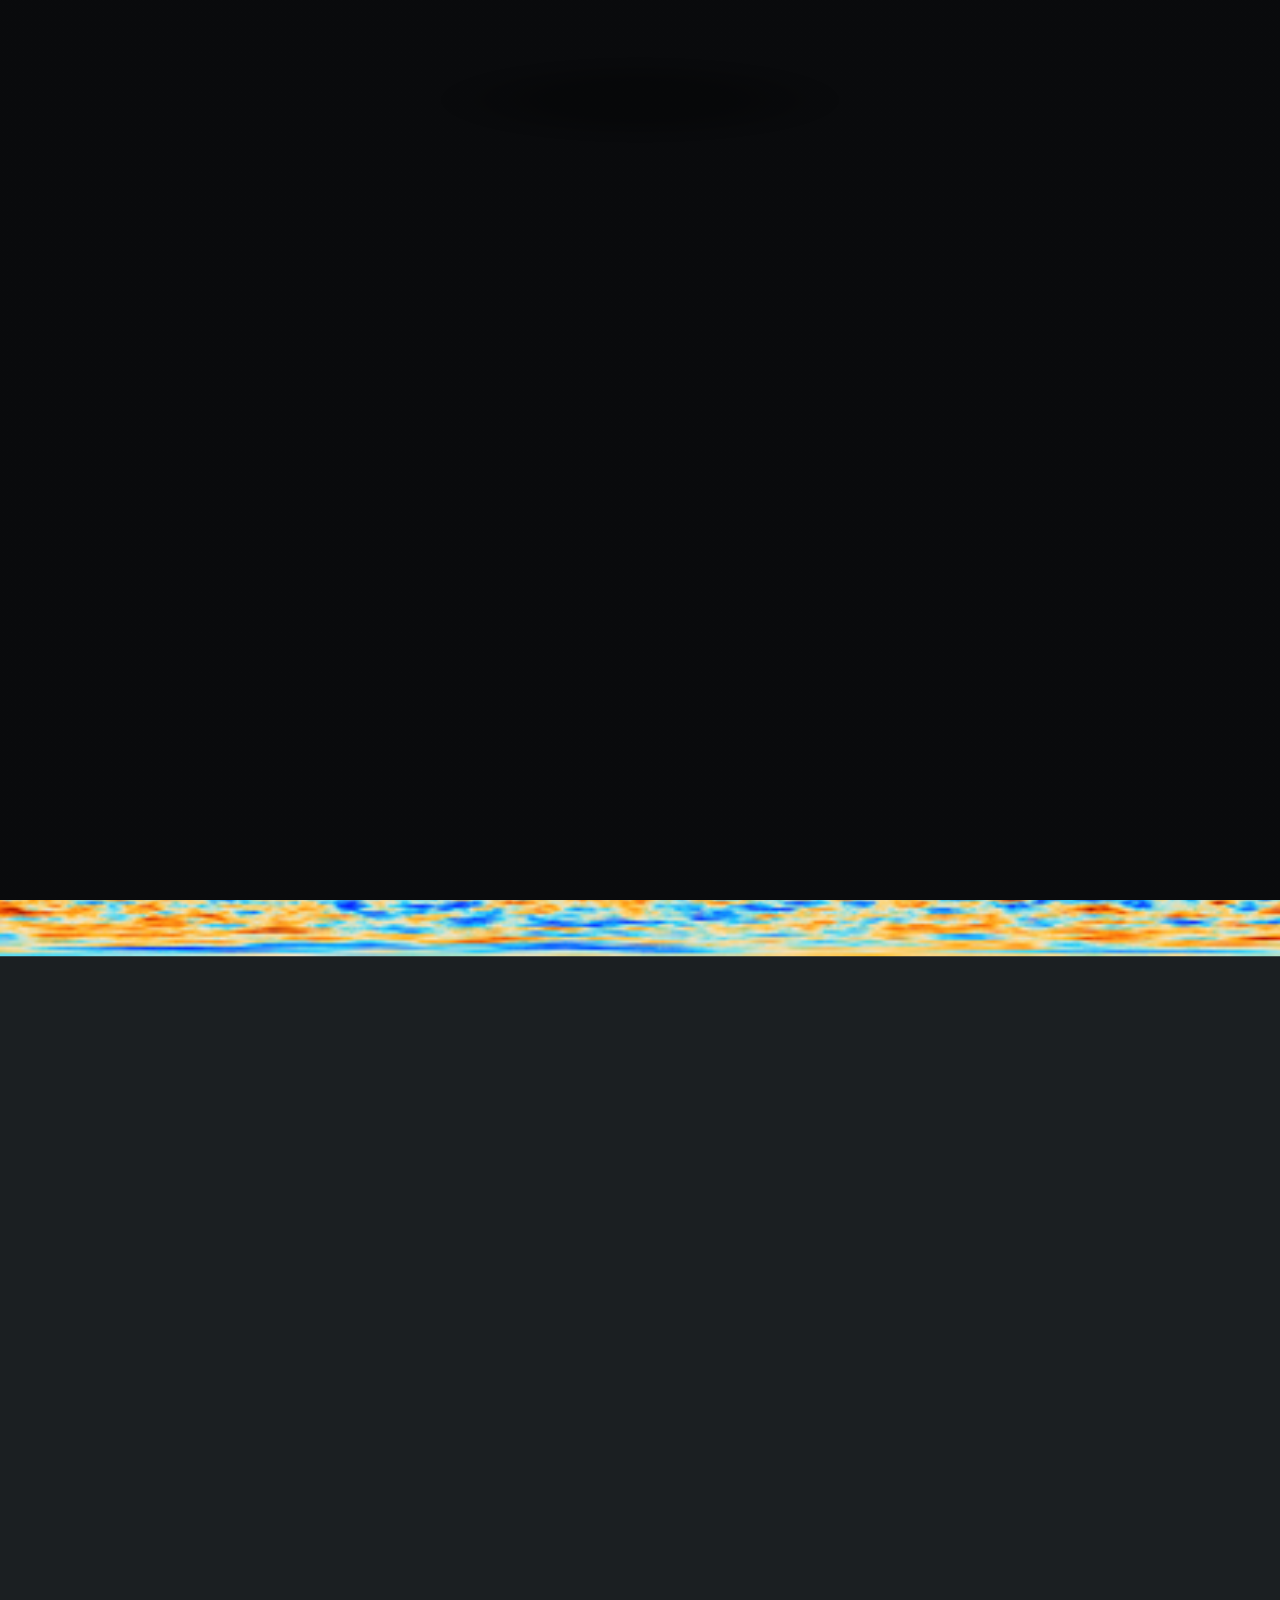
==== commit cb96e7bd: "Replace HTML content with updated version" ====
--- a/index.html
+++ b/index.html
@@ -195,7 +195,7 @@
 								<ul>
 									<li>I am an executive member of the Graduate Students of Applied Physics and Physics organization, where I create social events for students.</li>
 									<li>I am a tour guide for SLAC National Accelerator Laboratory, where I give public and educational tours.</li>
-									<li>I am an author for Astrobites <a href="https://astrobites.org/"></a>, where I write posts that explain astrophysics papers at an undergradute level.</li>
+									<li>I am an author for <a href="https://astrobites.org/">Astrobites</a>, where I write posts that explain astrophysics papers at an undergradute level.</li>
 								</ul>
 								
 							</p>
@@ -204,7 +204,7 @@
 								<br>
 								<ul>
 									<li>I am the program manager of <a href="https://physics.stanford.edu/about/inclusion/stanford-pie">Stanford PIE</a> (Physics Inclusion and Equity), a program that assists underpriviledged undergraduates applying to graduate school.</li>
-									<li>I served on a panel for Ethics in Physics, where I discussed multifaceted issues in physics.</li>
+									<li>I am a member of the Stanford Physics Equity and Inclusion Committee.</li>
 									<li>I am part of the <a href="https://prescientist.org/">Letters to a Pre-Scientist program</a>, where I write letters to elementary school students to encourage them to pursue STEM careers.</li>
 								</ul>
 							</p>
@@ -337,3 +337,4 @@
 
 
 
+
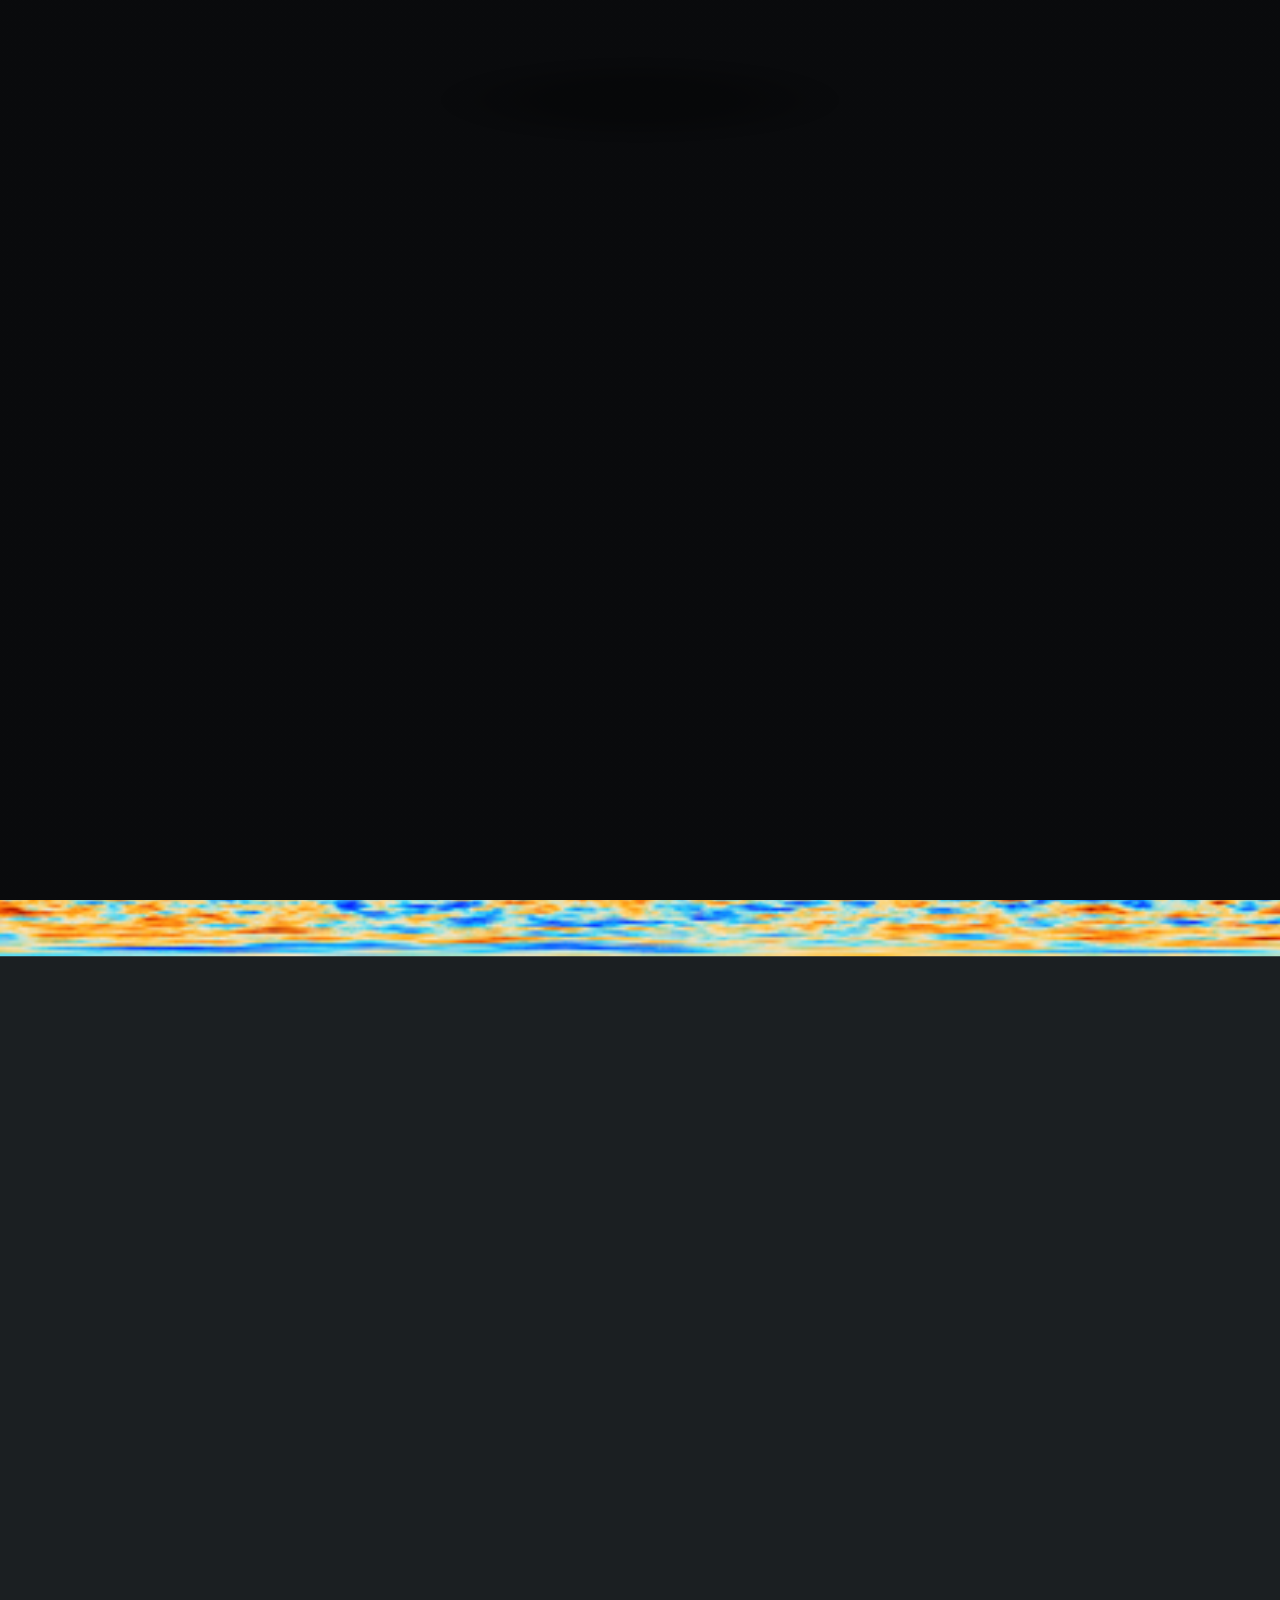
==== commit 584f753b: "Refactor index.html for improved structure and content" ====
--- a/index.html
+++ b/index.html
@@ -133,7 +133,7 @@
 								My interest in cosmology formed by researching higher-order statistics for galaxy clustering with Prof. Zack Slepian at UF and spending a summer researching reionization with Prof. John Wise at Georgia Tech.
 								
 								<p>
-								Following my graduation at UF in 2024, I traveled across the country to the other "Bay Area" to attend Stanford University, where I am now working towards my PhD in Physics. 
+								Following my graduation at UF in 2024, I traveled across the country to the other "Bay Area" to attend Stanford University, where I am now working towards my PhD in Physics advised by Prof. Josh Frieman. 
 								I am proud to be a member of the Kavli Institute for Particle Astrophysics and Cosmology (KIPAC), the greatest place in the world to be doing astrophysics (I'm not biased!).
 								Outside of work, I love watching the latest movies in theaters, seeing musicals and plays, exploring San Francisco, and solving crossword puzzles. 
 								My go-to fun fact is that not only am I a twin, but also both of my parents are!
@@ -338,3 +338,4 @@
 
 
 
+
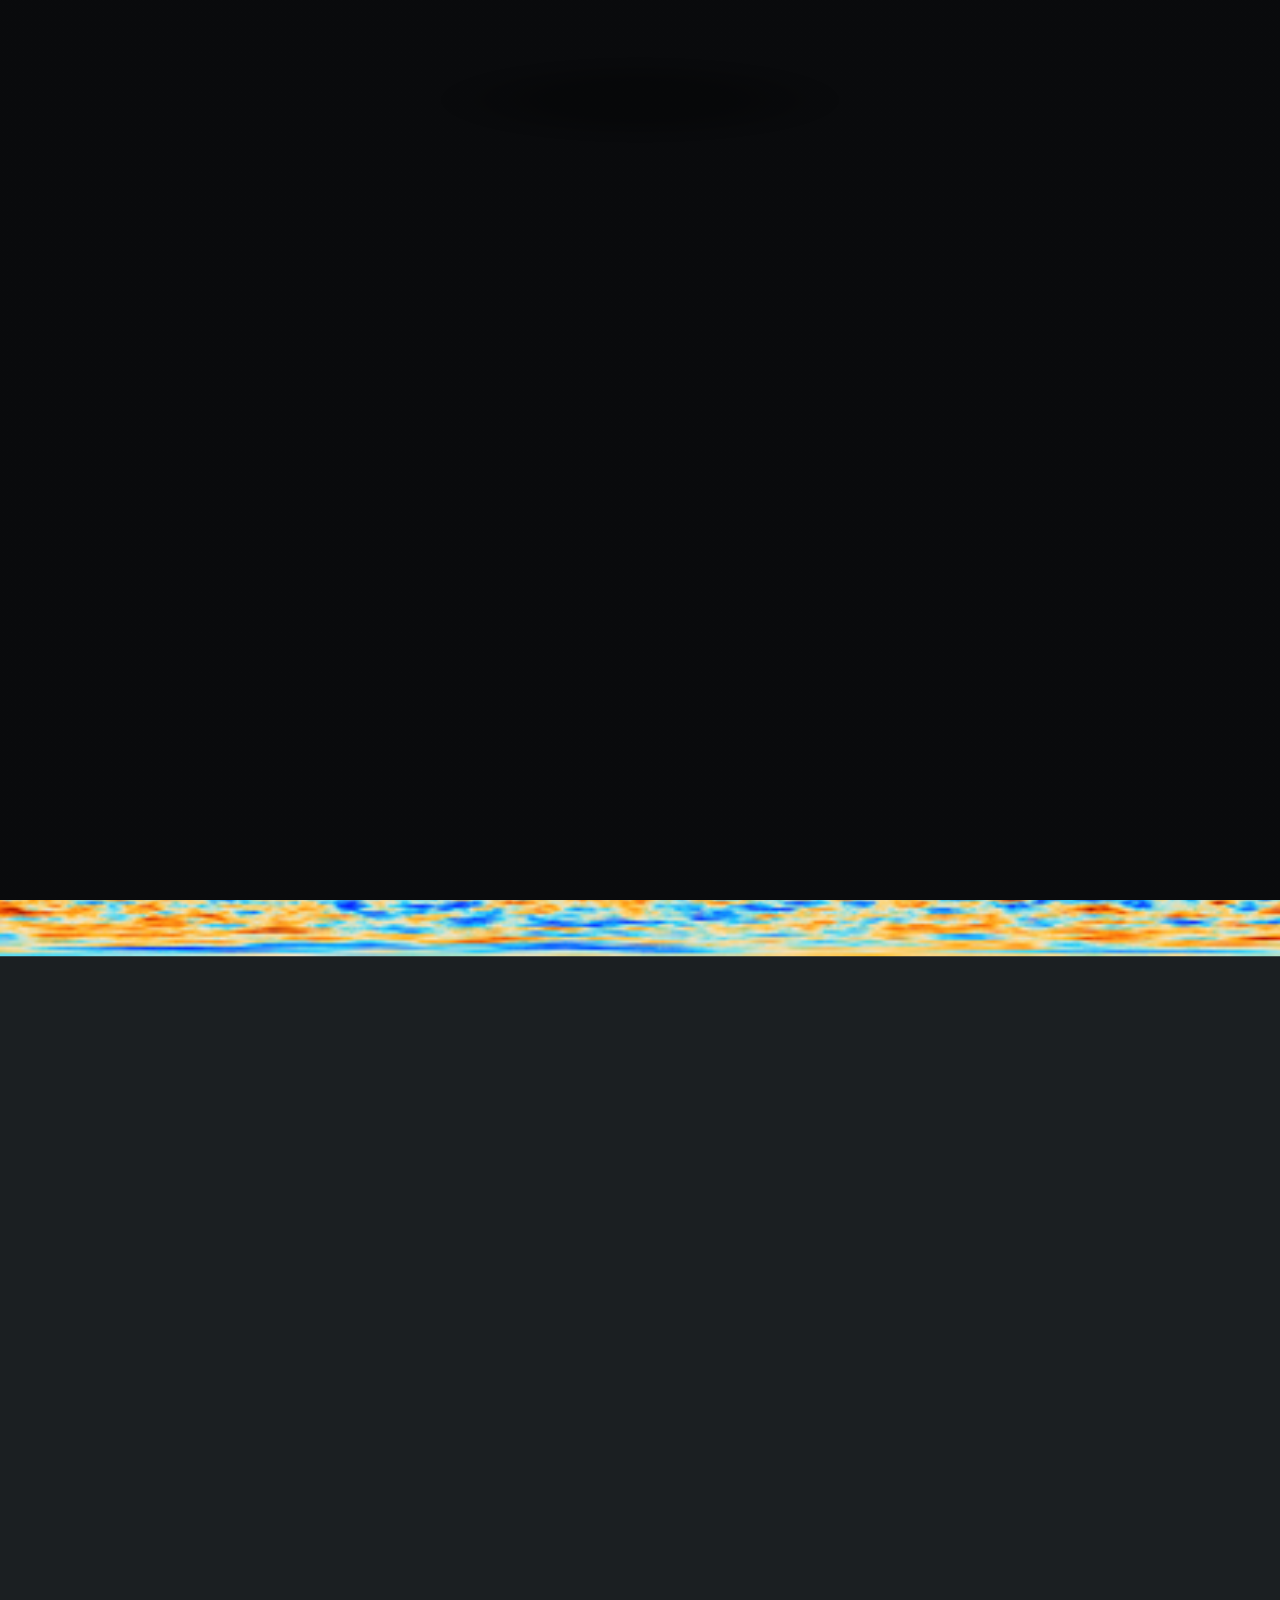
==== commit fff102e2: "update research" ====
--- a/index.html
+++ b/index.html
@@ -153,23 +153,23 @@
 								<!-- 	A <br> tag puts in a break so that the text that follows it displays on
 									the next line.
 								-->
-								<u><b>Photometric Redshift Requirements for CMB Lensing x Lyman Break Galaxies</b></u>
-								<br>
-								 LSST has very strict requirements for photo-z calibration at low redshifts because decades of work have led to very good constraints and modeling at low redshifts. 
-								 Higher-redshift cosmology is relatively unconstrained, however, and we can likely still get very interesting science out with relaxed photo-z calibration. 
-								 Just how much we can relax our photo-z requirements is still unknown. 
-								 The answer to this question will be very impactful for planning out future Lyman Break Galaxies analyses with LSST.
+								<u><b>High-Redshift Cosmology with Lyman Break Galaxies detected by LSST</b></u>
+								<br>
+								Lyman-break galaxies (LBGs) are high-redshift galaxies and will be detected at a rapid rate with LSST. We expect to find hundreds of millions of these galaxies with LSST!
+								By cross-correlating LBGs with the weak gravitational lensing of the earliest light we can detect from the Cosmic Microwave Background (CMB), we can get unprecedented constraints on cosmology at high redshifts. 
+								I am a member of the LSST Dark Energy Science Collaboration and am working to develop pipelines and methods to constrain cosmology with LBGs.
  
 								<span class="image main">
 								<img src="images/LBG.jpg" alt=""/>
 								</span>
 							</p>
 							<p>
-								<u><b>Modified 3x2 Point Analysis</b></u>
-								<br>
-								The standard 3×2 point analysis combines galaxies into broad lens and source samples and correlates each possible combination of samples (lens-lens, lens-source, source-source).
-								By instead splitting galaxies by properties like color or luminosity before the 3×2 analysis, we may break degeneracies and gain extra constraining power.
-								Testing how much this improves cosmological information will help guide future LSST large-scale structure analyses.
+								<u><b>Photometric kinetic Sunyayev-Zel'dovich Measurement</b></u>
+								<br>
+								The kinetic Sunyaev-Zel'dovich (kSZ) effect is a subtle signal imprinted on the CMB when photons scatter off moving electrons in galaxy clusters and large-scale structure. 
+								By combining photometric galaxy surveys (like LSST) with CMB maps, we can dramatically increase the number of galaxies we can use.
+								This photometric kSZ measurement provides a powerful probe of the growth of structure and the distribution of baryons across cosmic time.
+								I am working to make this measurement using the first data from LSST and the Simons Observatory.
 								<span class="image main">
 								<img src="images/3x2.jpg" alt=""/>
 								</span>
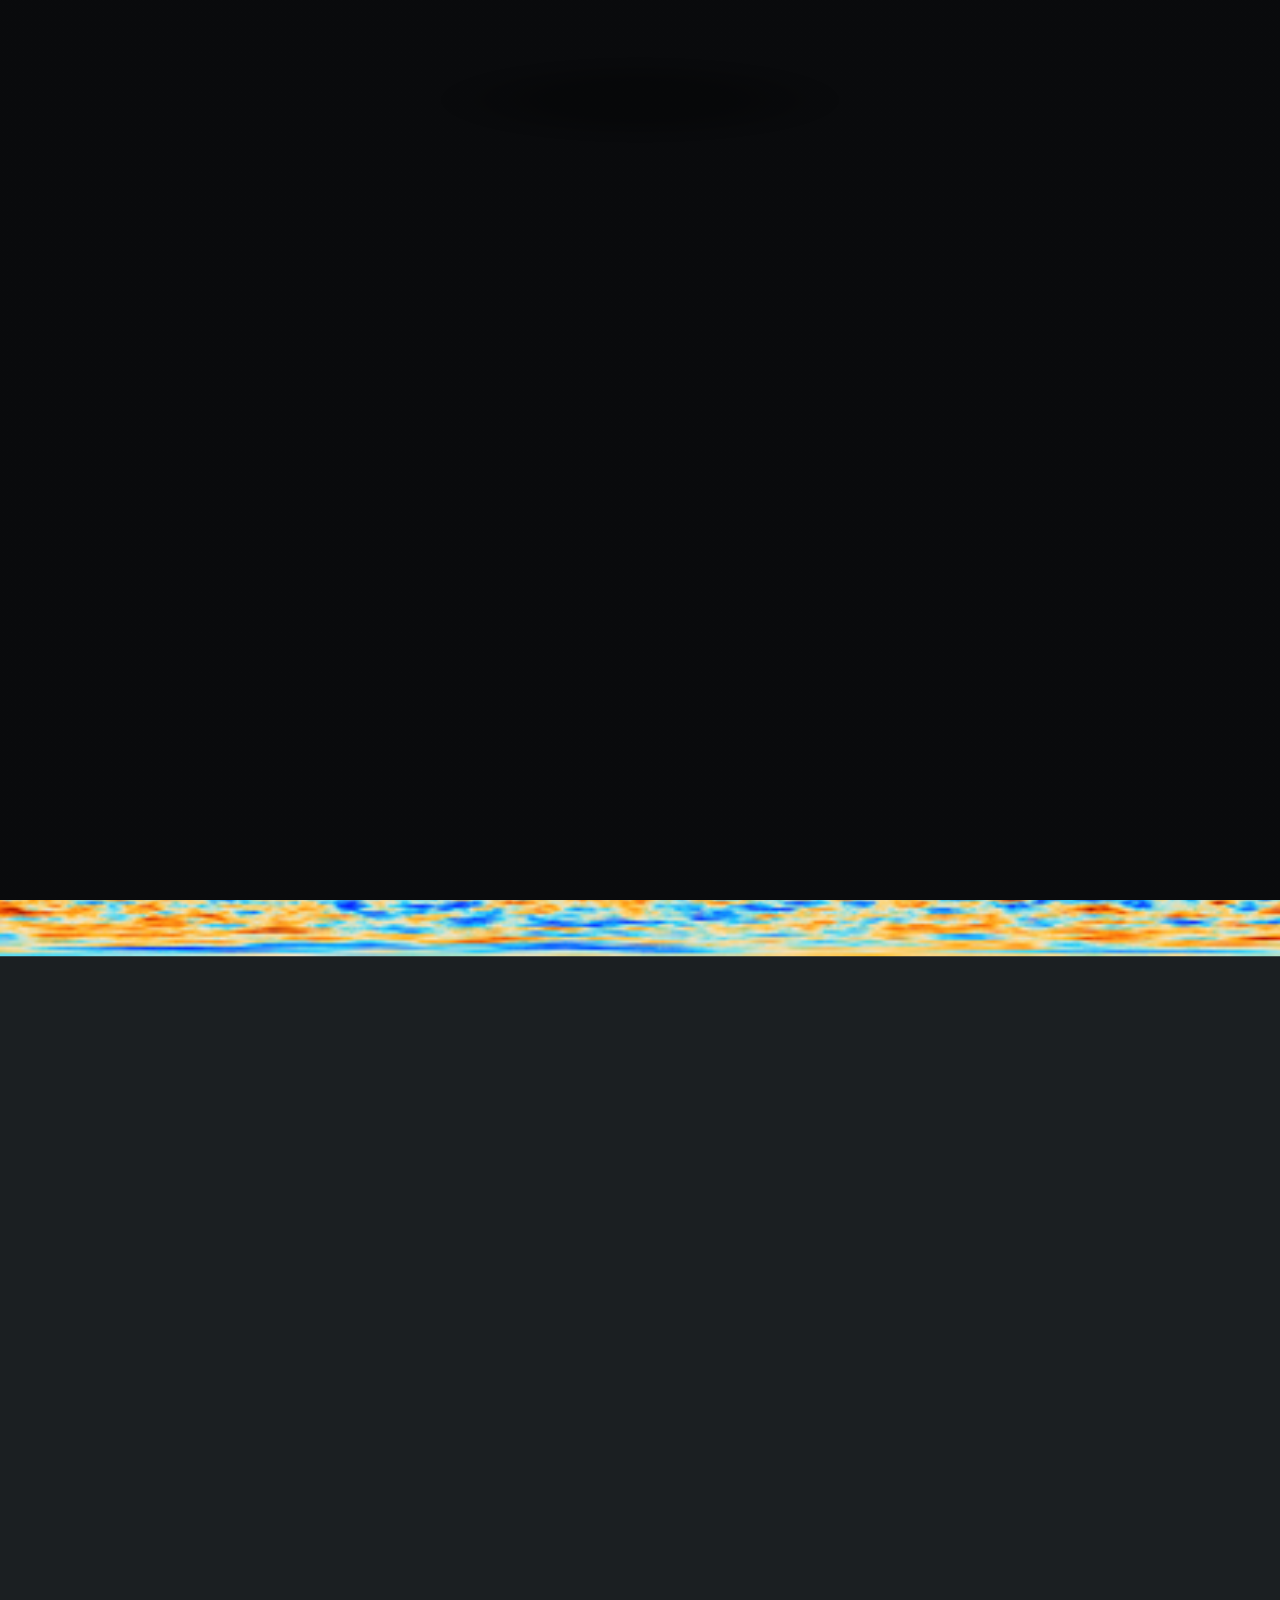
==== commit d7bf0f03: "images" ====
--- a/index.html
+++ b/index.html
@@ -160,7 +160,7 @@
 								I am a member of the LSST Dark Energy Science Collaboration and am working to develop pipelines and methods to constrain cosmology with LBGs.
  
 								<span class="image main">
-								<img src="images/LBG.jpg" alt=""/>
+								<img src="images/lbg_nzs.pdf" alt=""/>
 								</span>
 							</p>
 							<p>
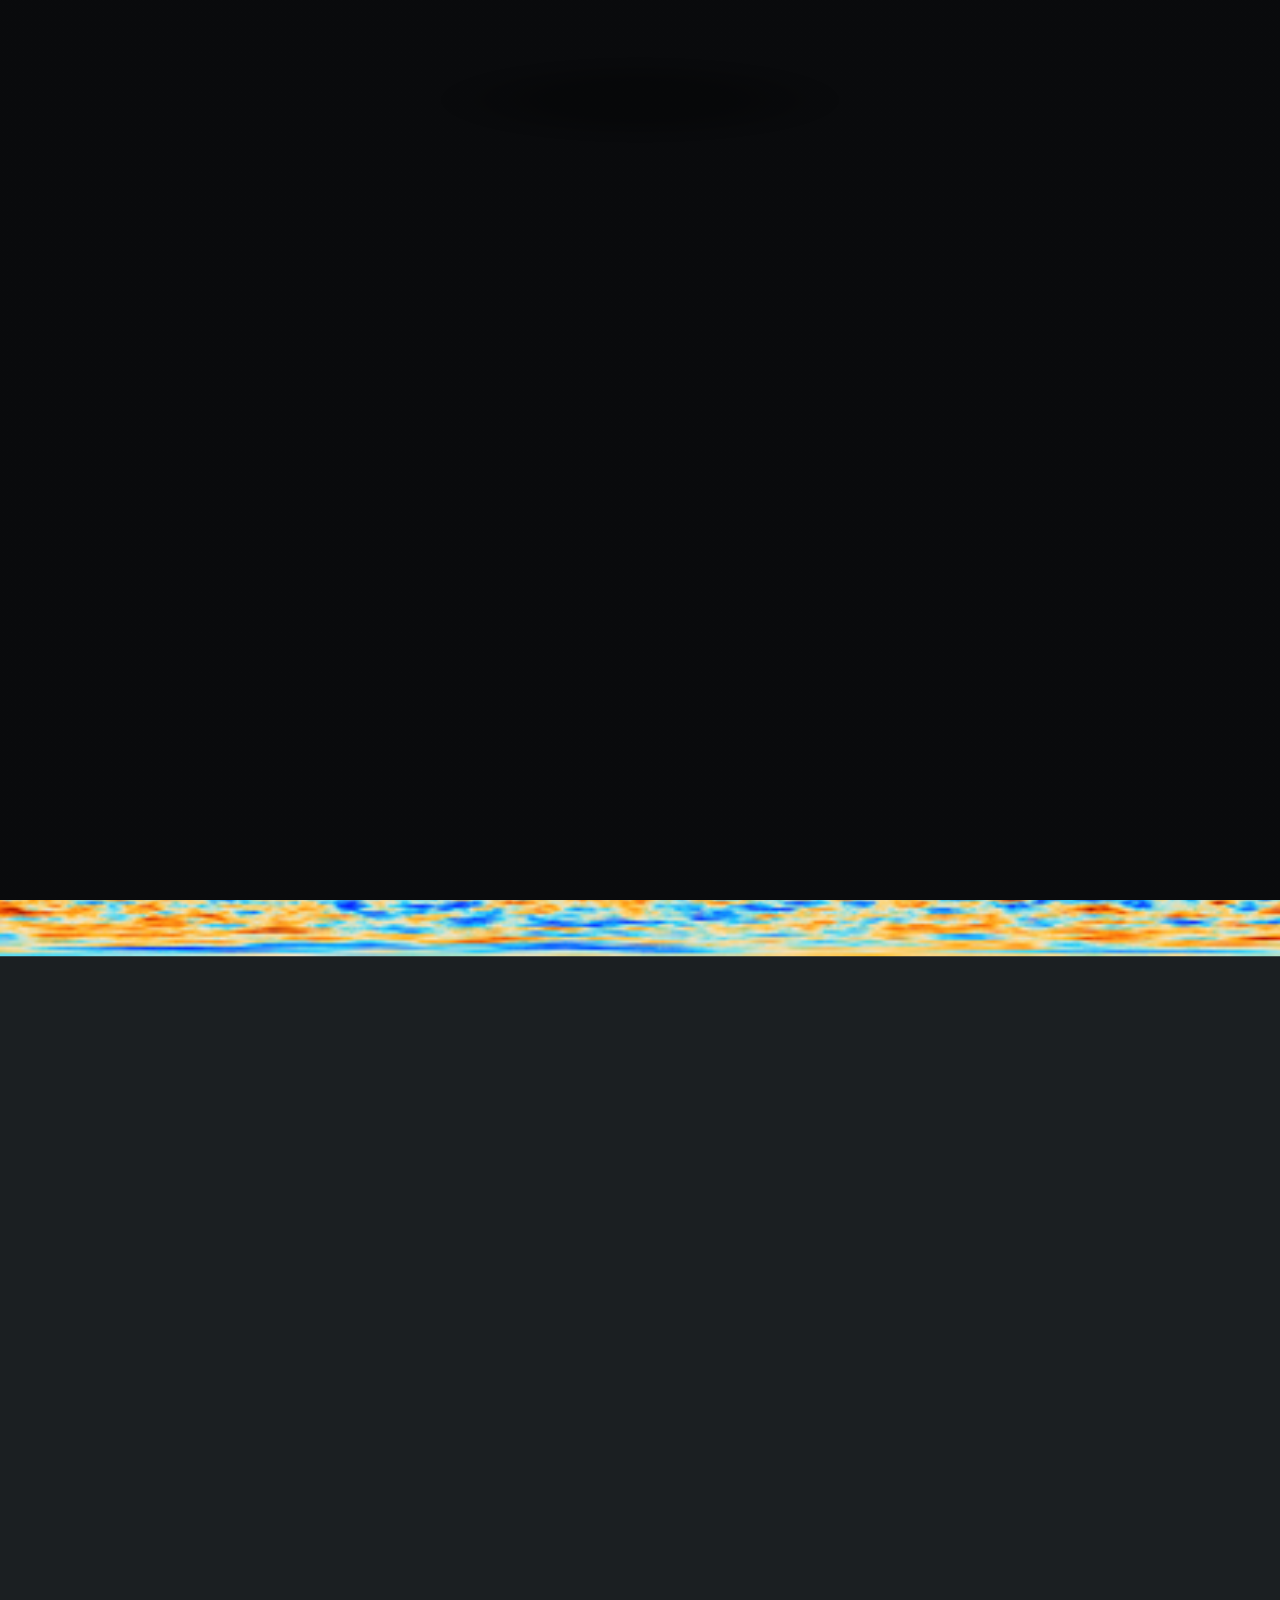
==== commit ac3dcc54: "images" ====
--- a/index.html
+++ b/index.html
@@ -160,7 +160,7 @@
 								I am a member of the LSST Dark Energy Science Collaboration and am working to develop pipelines and methods to constrain cosmology with LBGs.
  
 								<span class="image main">
-								<img src="images/lbg_nzs.pdf" alt=""/>
+								<img src="images/lbg_nzs.jpg" alt=""/>
 								</span>
 							</p>
 							<p>
@@ -171,7 +171,7 @@
 								This photometric kSZ measurement provides a powerful probe of the growth of structure and the distribution of baryons across cosmic time.
 								I am working to make this measurement using the first data from LSST and the Simons Observatory.
 								<span class="image main">
-								<img src="images/3x2.jpg" alt=""/>
+								<img src="images/ksz.jpg" alt=""/>
 								</span>
 							</p>
 						</article>
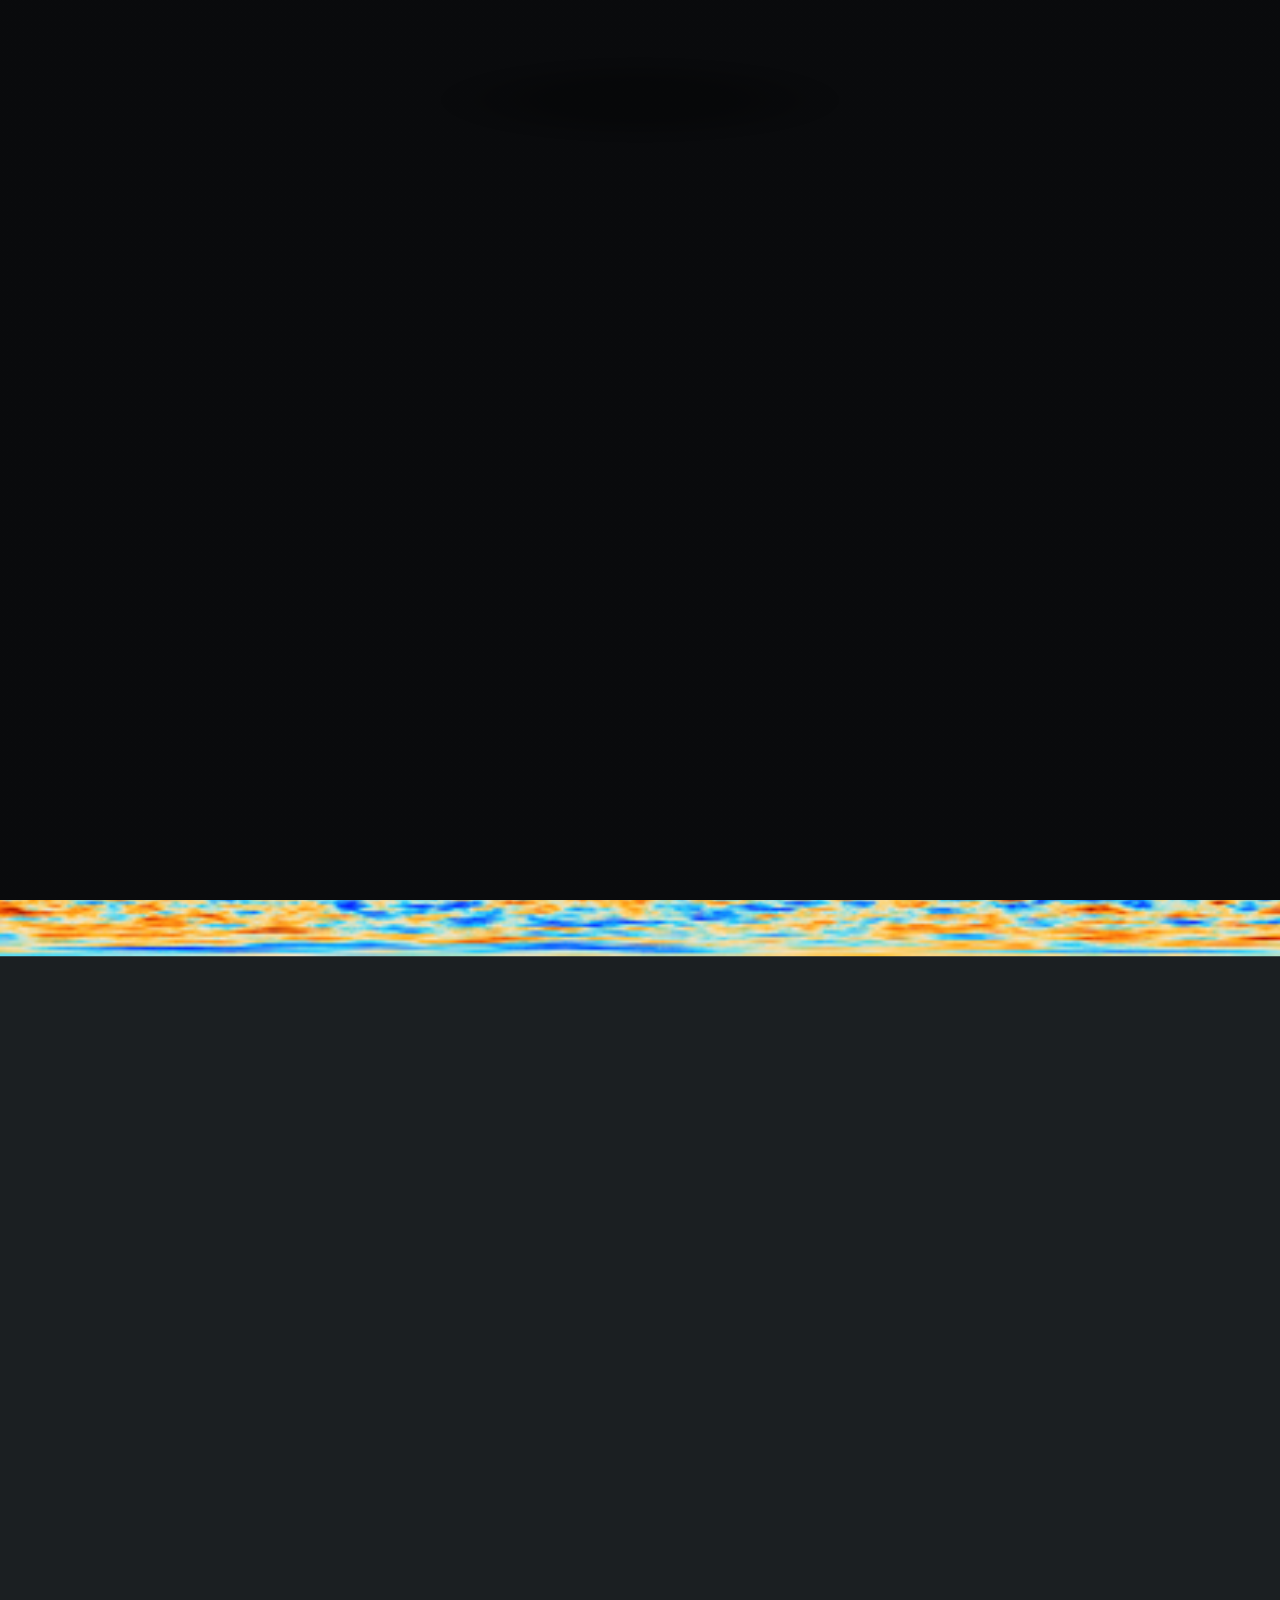
==== commit 463cd8eb: "Update index.html" ====
--- a/index.html
+++ b/index.html
@@ -171,7 +171,7 @@
 								This photometric kSZ measurement provides a powerful probe of the growth of structure and the distribution of baryons across cosmic time.
 								I am working to make this measurement using the first data from LSST and the Simons Observatory.
 								<span class="image main">
-								<img src="images/ksz.jpg" alt=""/>
+								<img src="images/ksz.png" alt=""/>
 								</span>
 							</p>
 						</article>
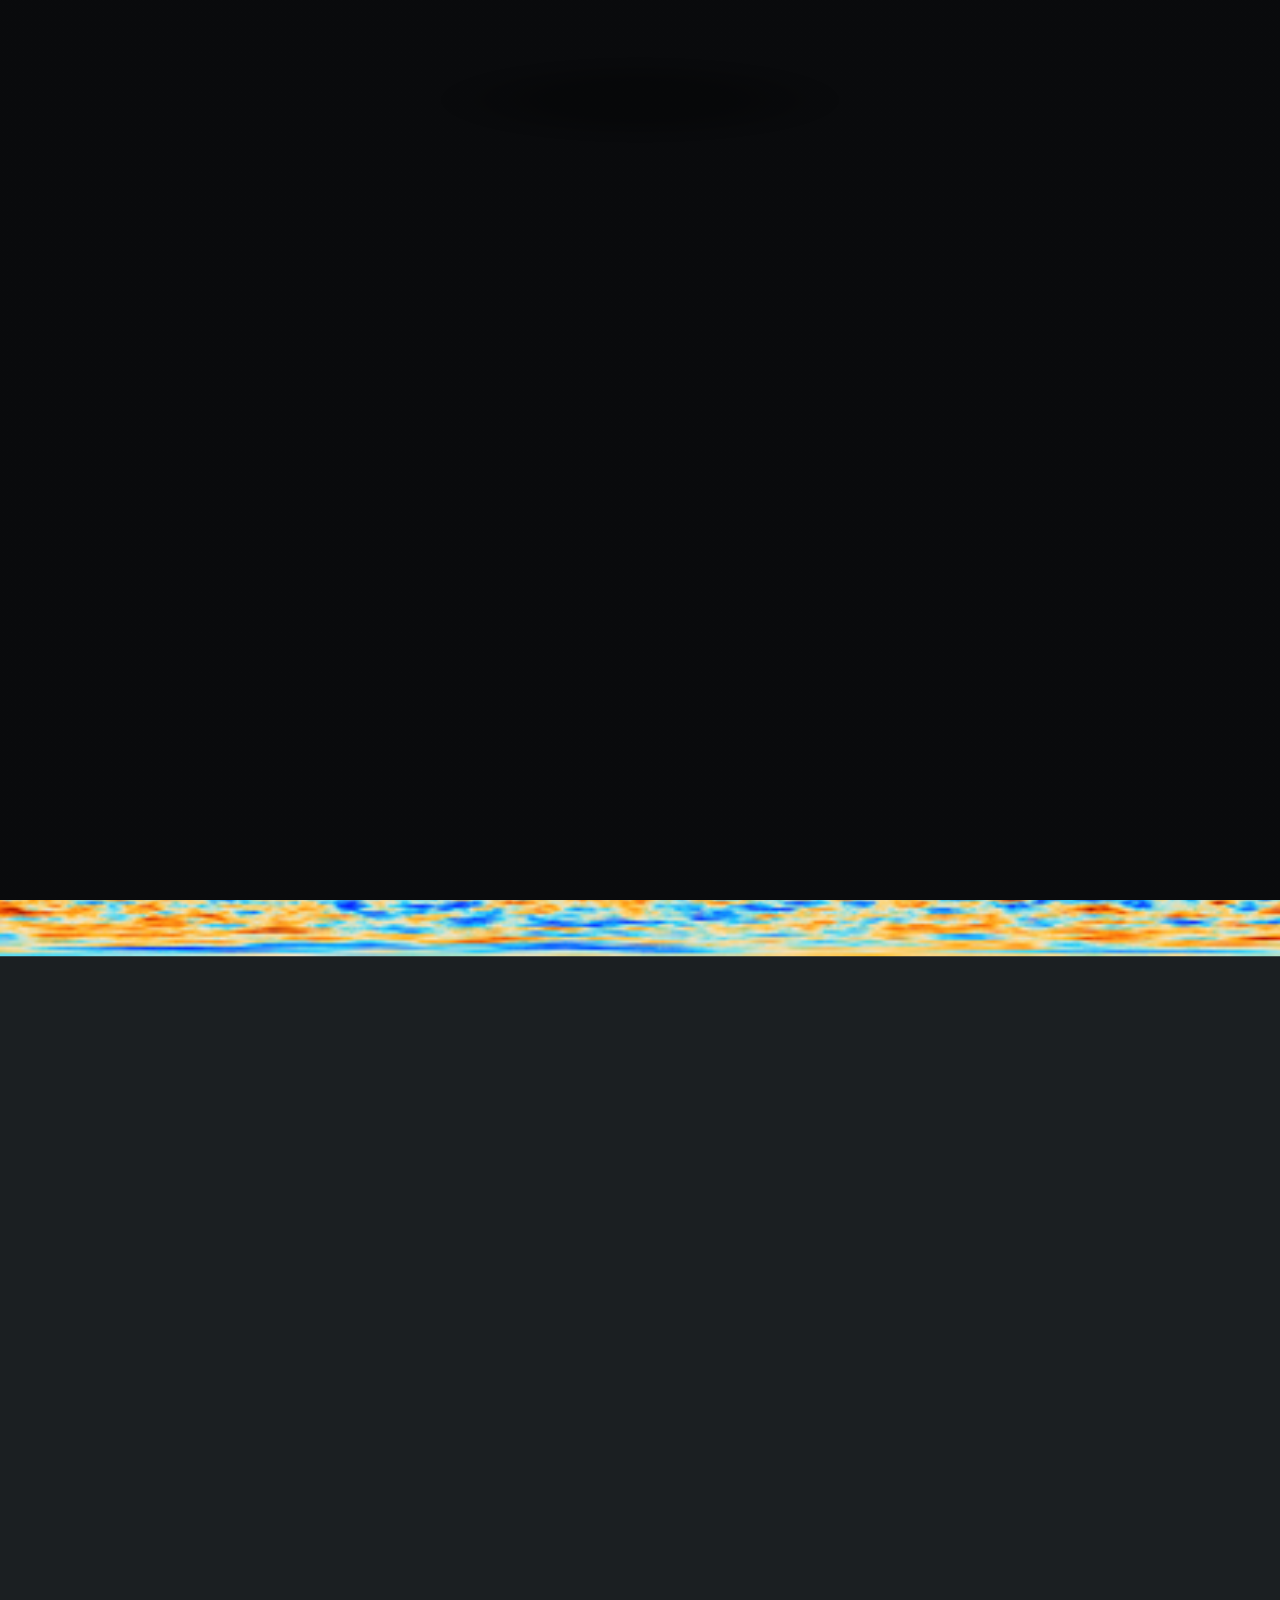
==== commit e847ec1f: "Update index.html" ====
--- a/index.html
+++ b/index.html
@@ -171,7 +171,7 @@
 								This photometric kSZ measurement provides a powerful probe of the growth of structure and the distribution of baryons across cosmic time.
 								I am working to make this measurement using the first data from LSST and the Simons Observatory.
 								<span class="image main">
-								<img src="images/ksz.png" alt=""/>
+								<img src="images/ksz.jpg" alt=""/>
 								</span>
 							</p>
 						</article>
